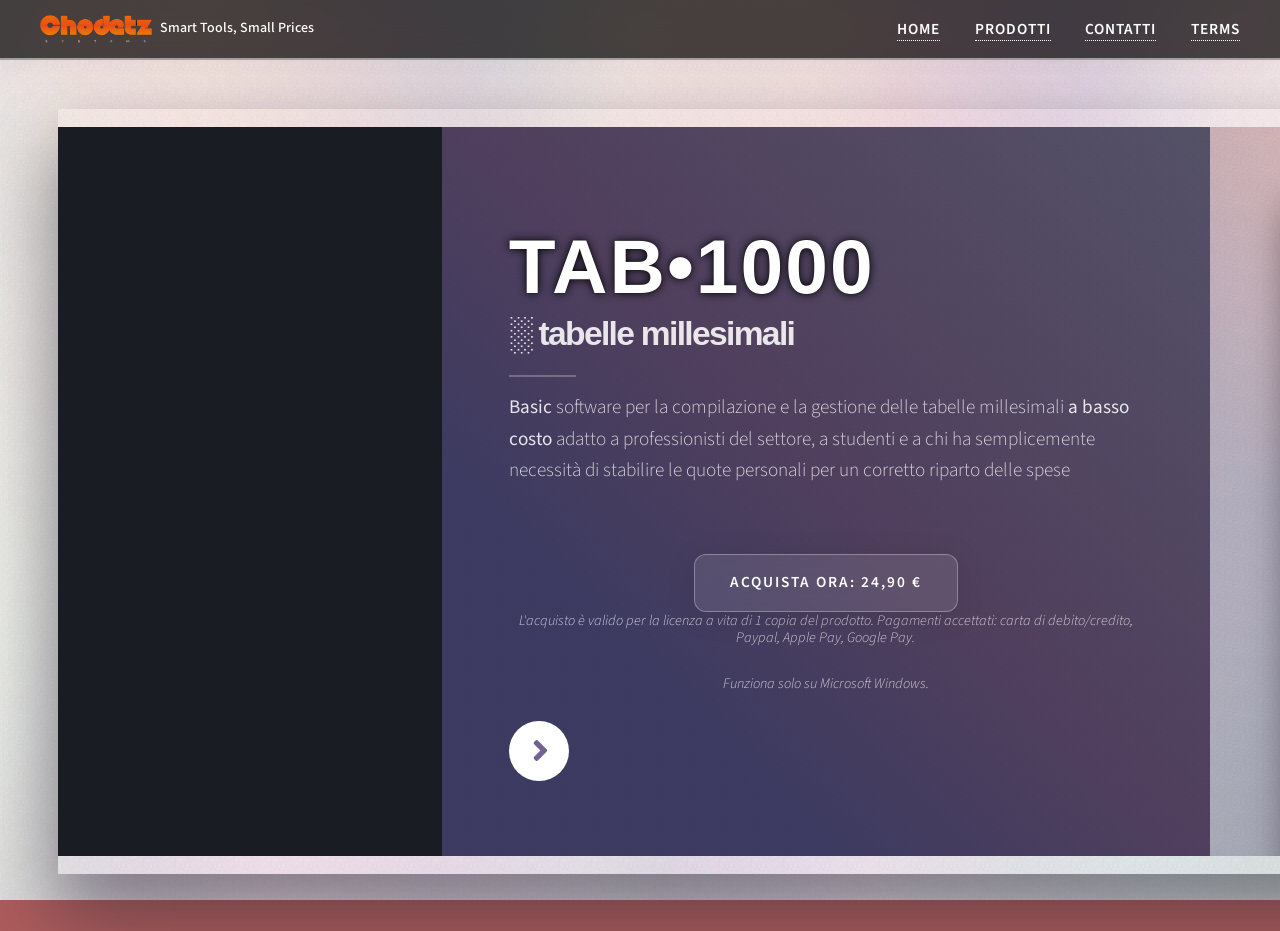
==== index.html @ bc07dd5d "Add logo.css stylesheet link to index.html Added a new stylesheet link for logo.css to enhance styli" ====
<!DOCTYPE HTML>
<!--
	Ethereal by HTML5 UP
	html5up.net | @ajlkn
	Free for personal and commercial use under the CCA 3.0 license (html5up.net/license)
-->
<html>
	<head>
		<script type="text/javascript" src="https://embeds.iubenda.com/widgets/1f53a8e7-b22d-48c0-8026-30c4274ab7ce.js"></script>
		<title>Chødetz Systems. Italy</title>
		<meta charset="utf-8" />
		<meta name="viewport" content="width=device-width, initial-scale=1, user-scalable=no" />
		<link rel="stylesheet" href="assets/css/main.css" />
		<link rel="stylesheet" href="assets/css/logo.css">
		<noscript><link rel="stylesheet" href="assets/css/noscript.css" /></noscript>
	</head>
	<body class="is-preload">

		<header id="header-fisso">
			<div class="brand">
  				<img src="chz26-logo.png" alt="Chødetz Logo" class="logo">
  				<span class="tagline">Smart Tools, Small Prices</span>
			</div>

				
			<nav class="menu-placeholder">
    			<ul>
        			<li><a href="pages/wwa.html" style="color: #ffffff !important;">HOME</a></li>
        
        			<li class="dropdown">
            			<a href="#" class="dropdown-toggle" style="color: #ffffff !important;">Prodotti</a>
            			<ul class="dropdown-menu">
                			<li><a href="#">TAB-1000</a></li>
                			<li><a href="https://www.chodetz.it/chz-1" target="_blank">CHZ-1</a></li>
            			</ul>
        			</li>
        
        			<li><a href="#contatti" style="color: #ffffff !important;">Contatti</a></li>
					<li><a href="terms.html" style="color: #ffffff !important;">Terms</a></li>
    			</ul>
			</nav>
		</header>

		<div id="page-wrapper">

				<!-- Wrapper -->
					<div id="wrapper">

						<!-- Panel (Banner) -->
							<section class="panel banner right">
								<div class="content color4-alt span-4">
									<h1 class="titolo-colore-glow">TAB•1000</h1>
									<h2 class="major">░ tabelle millesimali</h2>
									<p><strong>Basic</strong> software per la compilazione e la gestione delle tabelle millesimali <strong>a basso costo</strong> adatto a professionisti del settore, a studenti e a chi ha semplicemente necessità di stabilire le quote personali per un corretto riparto delle spese</p>
									<div class="container-bottone">
    										<a href="https://chodetz.lemonsqueezy.com/checkout/buy/0752b431-9ad6-41d4-b6d0-43c88e50f97e?embed=1" class="button-glass lemonsqueezy-button">ACQUISTA ORA: 24,90 €</a>
									</div>
									<p class="testo-micro" style="text-align: center !important;"><small><i>L'acquisto è valido per la licenza a vita di 1 copia del prodotto. Pagamenti accettati: carta di debito/credito, Paypal, Apple Pay, Google Pay.</i></small></p>
									<p class="testo-micro" style="text-align: center !important;"><small><i>Funziona solo su Microsoft Windows.</i></small></p>
									<ul class="actions">
										<li><a href="#first" class="button primary color1 circle icon solid fa-angle-right">Next</a></li>
									</ul>
								</div>
								<div class="slideshow-container span-2">
    								<img src="images/Carosello/Condo-1.jpg" alt="Condo 1" class="slide">
    								<img src="images/Carosello/Condo-2.jpg" alt="Condo 2" class="slide">
  									<img src="images/Carosello/Condo-3.jpg" alt="Condo 3" class="slide">
  									<img src="images/Carosello/Condo-4.jpg" alt="Condo 4" class="slide">
    								<img src="images/Carosello/Condo-5.jpg" alt="Condo 5" class="slide">
    								<img src="images/Carosello/Condo-6.jpg" alt="Condo 6" class="slide">

									<div class="slideshow-overlay"></div>
								</div>
							</section>

						<!-- Panel (Spotlight) -->
							<section class="panel spotlight medium right" id="first">
								<div class="content span-5">
									<h2 class="major"></h2>
									<p></p>
								</div>
								<div class="image filtered tinted" data-position="top left">
									<img src="images/relazione.png" alt="Relazione Tecnica Tabelle Millesimali" />
								</div>
							</section>

						<!-- Panel -->
							<section class="panel color1">
								<div class="intro joined">
									<h2 class="major">Facile, potente, economico</h2>
									<p>Con <strong>TAB•1000</strong> puoi realizzare tabelle millesimali e relazioni complete in maniera facile e coerente.</p>
									<p>L'interfaccia pulita e minimale è studiata per essere subito utilizzabile, le funzioni automatizzate sono essenziali ma ti permettono di eseguire il tuo compito senza errori.<sup>1</sup></p>
									<p>TAB•1000 è uno strumento funzionale ad un costo altamente competitivo.</p>
									<p class="testo-micro"><sup>1</sup>richiede tuttavia conoscenza della materia</p>
								</div>
								<div class="inner">
									<ul class="grid-icons three connected">
										<li><span class="icon fa-user"><span class="label">Lorem</span></span></li>
										<li><span class="icon solid fa-tags"><span class="label">Ipsum</span></span></li>
										<li><span class="icon solid fa-cog"><span class="label">Dolor</span></span></li>
										<li><span class="icon solid fa-building"><span class="label">Sit</span></span></li>
										<li><span class="icon solid fa-chart-bar"><span class="label">Amet</span></span></li>
										<li><span class="icon solid fa-file-pdf"><span class="label">Nullam</span></span></li>
									</ul>
								</div>
							</section>

						<!-- Panel (Spotlight) -->
							<section class="panel">
								<div class="intro color2" style="width: 30rem !important;">
									<h2 class="major">Flusso di lavoro semplificato</h2>
									<p><strong>TAB•1000</strong> è organizzato per farti svolgere il lavoro secondo una sequenza intuitiva e lineare.</p>
									<p>Il workflow è formato da <strong>TAB</strong> superiori, ognuno dei quali contiene le sezioni con i campi da compilare:</p>
									<p>• dati generali</p>
									<p>• anagrafica proprietari</p>
									<p>• strutturazione unità immobiliari</p>
									<p>• output tabelle (automatizzato)</p>
									<p>• stampe in pdf</p>
								</div>
								<div class="image-content span-3">
									<img src="images/Stampe.jpg" alt="Esempio Stampa Tabelle" />
								</div>
							</section>

						<!-- Panel -->
							<section class="panel">
								<div class="intro color0">
									<h2 style="text-align: center !important; width: 100% !important; margin-left: 0 !important; margin-right: 0 !important;">ACQUISTA</h2>
									<h1 style="text-align: center !important; width: 100% !important; margin-left: 0 !important; margin-right: 0 !important;">TAB•1000</h1>
									<p>L'applicativo <strong>Tab•1000</strong> è pensato apposta per la costituzione veloce e diretta di tabelle e relazioni, senza sovrastrutture non necessarie.</p>
									<p>Ti servono solo <strong>24,90 €</strong> per essere subito operativo*.</p>
									
									<div class="container-bottone">
    									<a href="https://chodetz.lemonsqueezy.com/checkout/buy/0752b431-9ad6-41d4-b6d0-43c88e50f97e?embed=1" class="button-glass lemonsqueezy-button">ACQUISTA ORA: 24,90 €</a>
									</div>
									<p class="testo-micro" style="text-align: center !important;"><small><i>L'acquisto è valido per la licenza a vita di 1 copia del prodotto.</i></small></p>
									<p class="testo-micro" style="text-align: center !important;"><small><i>*Funziona solo su Microsoft Windows.</i></small></p>
								</div>
								<div class="image-content span-3">
									<img src="images/Condo.jpg" alt="Condominio" />
								</div>
							</section>

						<!-- Panel (Contatti e Info) -->
							<section id="contatti" class="panel color4-alt">
								<div class="intro color4" style="width: 20rem !important;">
									<h2 class="major">Contattaci</h2>
									<p>Puoi contattarci per informazioni, suggerimenti, reclami o altro.</p>
									<p>Compila il form per la tua richiesta.</p>
									<p>Oppure scrivi a: info@chodetz.it</p>

								</div>
								<div class="inner columns divided">
									<div class="span-3-25">
										<h3 class="major">Form di contatto</h3>
<form action="https://formspree.io/f/mqejzgvp" method="POST">
    <div class="fields">
        <div class="field half">
            <label for="name">Il tuo nome</label>
            <input type="text" name="name" id="name" required />
        </div>
        <div class="field half">
            <label for="email">La tua Email</label>
            <input type="email" name="email" id="email" required />
        </div>
        <div class="field">
            <label for="message">Il tuo messaggio</label>
            <textarea name="message" id="message" rows="4" required></textarea>
        </div>
        
        <!-- NUOVA CHECKBOX PRIVACY OBBLIGATORIA -->
        <div class="field" style="margin-top: 15px;">
            <input type="checkbox" id="privacy-check" name="privacy-check" required style="-moz-appearance: checkbox; -webkit-appearance: checkbox; -ms-appearance: checkbox; appearance: checkbox; display: inline-block; marginRight: 10px; width: auto; height: auto;" />
            <label for="privacy-check" style="display: inline; font-size: 0.8rem; font-weight: normal;">
                Accetto il trattamento dei dati in conformità alla 
                <a href="https://www.iubenda.com/privacy-policy/98869105" target="_blank" rel="noopener noreferrer" style="text-decoration: underline;">
                    Privacy Policy
                </a>
            </label>
        </div>
    </div>
    <ul class="actions" style="margin-top: 20px;">
        <li><input type="submit" value="INVIA" class="button primary" /></li>
    </ul>
</form>
									</div>
									<div class="span-1-5">
										<img src="images/Square142x142Logo.png" alt="Esempio Stampa Tabelle" />
										<p>Legge 11 dicembre 2012, n. 220 - Modifiche alla disciplina del condominio negli edifici (G.U. n. 293 del 17 dicembre 2012)</p>
										<p>Requisiti di sistema: Microsoft Windows 10</p>
										<p>Non è possibile esportare in Word o in Excel. Per la modifica degli output in pdf è necessario un programma esterno.</p>
										<p style="font-size: 0.8rem;"><a href="terms.html">Visualizza le condizioni di vendita</a></p>
									</div>
								</div>
							</section>

						<!-- Copyright -->
<div class="copyright">
	<span>&copy; 2026 Chødetz Systems. Italy</span>
	<span style="margin-left: 20px;">
		<!-- Link ai Termini di Servizio -->
		<a href="terms.html" target="_blank" style="text-decoration: underline; margin-right: 15px;">Termini e Rimborso</a>
		
		<!-- Codice Iubenda embedded -->
		<a href="https://www.iubenda.com/privacy-policy/98869105" class="iubenda-white iubenda-noiframe iubenda-embed" title="Privacy Policy ">Privacy Policy</a>
		<script type="text/javascript">(function (w,d) {var loader = function () {var s = d.createElement("script"), tag = d.getElementsByTagName("script")[0]; s.src="https://cdn.iubenda.com/iubenda.js"; tag.parentNode.insertBefore(s,tag);}; if(w.addEventListener){w.addEventListener("load", loader, false);}else if(w.attachEvent){w.attachEvent("onload", loader);}else{w.onload = loader;}})(window, document);</script>
	</span>
</div>

					</div> <!-- Chiusura di #wrapper -->

			</div> <!-- Chiusura di #page-wrapper -->

		<!-- Scripts -->
			<script src="assets/js/jquery.min.js"></script>
			<script src="assets/js/browser.min.js"></script>
			<script src="assets/js/breakpoints.min.js"></script>
			<script src="assets/js/main.js"></script>
			<script src="https://assets.lemonsqueezy.com/lemon.js" defer></script>

	</body>
</html>
---- assets/css/main.css ----
@import url(fontawesome-all.min.css);
@import url("https://fonts.googleapis.com/css?family=Source+Sans+Pro:300,400,300i,400i");

/*
	Ethereal by HTML5 UP
	html5up.net | @ajlkn
	Free for personal and commercial use under the CCA 3.0 license (html5up.net/license)
*/

html, body, div, span, applet, object,
iframe, h1, h2, h3, h4, h5, h6, p, blockquote,
pre, a, abbr, acronym, address, big, cite,
code, del, dfn, em, img, ins, kbd, q, s, samp,
small, strike, strong, sub, sup, tt, var, b,
u, i, center, dl, dt, dd, ol, ul, li, fieldset,
form, label, legend, table, caption, tbody,
tfoot, thead, tr, th, td, article, aside,
canvas, details, embed, figure, figcaption,
footer, header, hgroup, menu, nav, output, ruby,
section, summary, time, mark, audio, video {
	margin: 0;
	padding: 0;
	border: 0;
	font-size: 100%;
	font: inherit;
	vertical-align: baseline;}

article, aside, details, figcaption, figure,
footer, header, hgroup, menu, nav, section {
	display: block;}

body {
	line-height: 1;
}

ol, ul {
	list-style: none;
}

blockquote, q {
	quotes: none;
}

	blockquote:before, blockquote:after, q:before, q:after {
		content: '';
		content: none;
	}

table {
	border-collapse: collapse;
	border-spacing: 0;
}

body {
	-webkit-text-size-adjust: none;
}

mark {
	background-color: transparent;
	color: inherit;
}

input::-moz-focus-inner {
	border: 0;
	padding: 0;
}

input, select, textarea {
	-moz-appearance: none;
	-webkit-appearance: none;
	-ms-appearance: none;
	appearance: none;
}

/* Page */

	@-moz-keyframes load-spinner {
		0% {
			-moz-transform: rotate(0deg);
			-webkit-transform: rotate(0deg);
			-ms-transform: rotate(0deg);
			transform: rotate(0deg);
		}

		100% {
			-moz-transform: rotate(360deg);
			-webkit-transform: rotate(360deg);
			-ms-transform: rotate(360deg);
			transform: rotate(360deg);
		}
	}

	@-webkit-keyframes load-spinner {
		0% {
			-moz-transform: rotate(0deg);
			-webkit-transform: rotate(0deg);
			-ms-transform: rotate(0deg);
			transform: rotate(0deg);
		}

		100% {
			-moz-transform: rotate(360deg);
			-webkit-transform: rotate(360deg);
			-ms-transform: rotate(360deg);
			transform: rotate(360deg);
		}
	}

	@-ms-keyframes load-spinner {
		0% {
			-moz-transform: rotate(0deg);
			-webkit-transform: rotate(0deg);
			-ms-transform: rotate(0deg);
			transform: rotate(0deg);
		}

		100% {
			-moz-transform: rotate(360deg);
			-webkit-transform: rotate(360deg);
			-ms-transform: rotate(360deg);
			transform: rotate(360deg);
		}
	}

	@keyframes load-spinner {
		0% {
			-moz-transform: rotate(0deg);
			-webkit-transform: rotate(0deg);
			-ms-transform: rotate(0deg);
			transform: rotate(0deg);
		}

		100% {
			-moz-transform: rotate(360deg);
			-webkit-transform: rotate(360deg);
			-ms-transform: rotate(360deg);
			transform: rotate(360deg);
		}
	}

	@-ms-viewport {
		width: device-width;
	}

	html {
		width: 100%;
		height: 100%;
	}

	html {
		box-sizing: border-box;
	}

	*, *:before, *:after {
		box-sizing: inherit;
	}

	body {
		display: -moz-flex;
		display: -webkit-flex;
		display: -ms-flex;
		display: flex;
		-moz-align-items: center;
		-webkit-align-items: center;
		-ms-align-items: center;
		align-items: center;
		-moz-justify-content: -moz-flex-start;
		-webkit-justify-content: -webkit-flex-start;
		-ms-justify-content: -ms-flex-start;
		justify-content: flex-start;
		-ms-overflow-style: scrollbar;
		width: 100%;
		height: 100%;
		min-height: 30rem;
		overflow: hidden;
	}

		body:before {
			-moz-animation: load-spinner 1s infinite linear;
			-webkit-animation: load-spinner 1s infinite linear;
			-ms-animation: load-spinner 1s infinite linear;
			animation: load-spinner 1s infinite linear;
			-moz-transition: opacity 0.25s ease;
			-webkit-transition: opacity 0.25s ease;
			-ms-transition: opacity 0.25s ease;
			transition: opacity 0.25s ease;
			-moz-transition-delay: 0s;
			-webkit-transition-delay: 0s;
			-ms-transition-delay: 0s;
			transition-delay: 0s;
			pointer-events: none;
			content: '';
			display: block;
			position: absolute;
			top: 50%;
			left: 50%;
			width: 4rem;
			height: 4rem;
			margin: -2rem 0 0 -2rem;
			background-image: url("data:image/svg+xml;charset=utf8,%3Csvg xmlns='http://www.w3.org/2000/svg' xmlns:xlink='http://www.w3.org/1999/xlink' width='96px' height='96px' viewBox='0 0 96 96' zoomAndPan='disable'%3E%3Cstyle%3Ecircle %7Bfill: transparent%3B stroke: %232e2b37%3B stroke-width: 1.5px%3B %7D%3C/style%3E%3Cdefs%3E%3CclipPath id='corner'%3E%3Cpolygon points='0,0 48,0 48,48 96,48 96,96 0,96' /%3E%3C/clipPath%3E%3C/defs%3E%3Cg clip-path='url(%23corner)'%3E%3Ccircle cx='48' cy='48' r='32'/%3E%3C/g%3E%3C/svg%3E");
			background-position: center;
			background-repeat: no-repeat;
			background-size: 4rem;
			opacity: 0;
		}

		body:after {
			pointer-events: none;
			content: '';
			display: block;
			position: fixed;
			top: 0;
			left: 0;
			width: 100%;
			height: 100%;
			z-index: -1;
			background-attachment: fixed;
			background-color: #e1e6e1;
			background-image: url("../../images/overlay.png"), url("../../images/bg.jpg");
			background-repeat: repeat, repeat-x;
			background-size: 128px 128px, cover;
		}

		body.is-preload *, body.is-preload *:before, body.is-preload *:after {
			-moz-animation: none !important;
			-webkit-animation: none !important;
			-ms-animation: none !important;
			animation: none !important;
			-moz-transition: none !important;
			-webkit-transition: none !important;
			-ms-transition: none !important;
			transition: none !important;
		}

		body.is-preload:before {
			-moz-transition: opacity 1s ease;
			-webkit-transition: opacity 1s ease;
			-ms-transition: opacity 1s ease;
			transition: opacity 1s ease;
			-moz-transition-delay: 0.75s;
			-webkit-transition-delay: 0.75s;
			-ms-transition-delay: 0.75s;
			transition-delay: 0.75s;
			opacity: 0.25;
		}

	@media screen and (max-width: 736px) {

		html {
			height: auto;
		}

		body {
			height: auto;
			overflow-x: hidden;
			overflow-y: auto;
		}

	}

	@media screen and (max-width: 480px) {

		html, body {
			min-width: 320px;
		}

	}

/* Typography */

	html {
		font-size: 18pt;
		font-size: 1vmax;
	}

		@media screen and (max-width: 1680px) {

			html {
				font-size: 12pt;
				font-size: 1.1vmax;
			}

		}

		@media screen and (max-width: 1280px) {

			html {
				font-size: 11pt;
				font-size: 1.5vmax;
			}

		}

	body, input, select, textarea {
		color: rgba(255, 255, 255, 0.75);
		font-family: "Source Sans Pro", Helvetica, sans-serif;
		font-size: 1rem;
		font-weight: 300;
		line-height: 1.65;
	}

	a {
		-moz-transition: color 0.2s ease-in-out, border-bottom-color 0.2s ease-in-out;
		-webkit-transition: color 0.2s ease-in-out, border-bottom-color 0.2s ease-in-out;
		-ms-transition: color 0.2s ease-in-out, border-bottom-color 0.2s ease-in-out;
		transition: color 0.2s ease-in-out, border-bottom-color 0.2s ease-in-out;
		color: inherit;
		border-bottom: dotted 1px;
		text-decoration: none;
	}

		a:hover {
			border-bottom-color: transparent;
			color: #ffe4b4;
		}

	strong, b {
		color: rgba(255, 255, 255, 0.875);
		font-weight: 400;
	}

	em, i {
		font-style: italic;
	}

	p {
		margin: 0 0 1.5rem 0;
	}

		body.is-ie p {
			width: 100%;
		}

	h1, h2, h3, h4, h5, h6 {
		color: rgba(255, 255, 255, 0.875);
		font-family: Arial, Helvetica, sans-serif;
		font-weight: 700;
		line-height: 1.3;
		margin: 0 0 0.75rem 0;
		letter-spacing: -0.05em;
	}

		h1 a, h2 a, h3 a, h4 a, h5 a, h6 a {
			color: inherit;
			text-decoration: none;
		}

	h1.major, h2.major, h3.major {
		position: relative;
	}

		h1.major:after, h2.major:after, h3.major:after {
			content: '';
			position: absolute;
			left: 0;
			width: 3.5rem;
			height: 0.1rem;
			background-color: rgba(255, 255, 255, 0.25);
		}

	h1 {
		font-size: 3rem;
		line-height: 1.2;
	}

		h1.major {
			margin: 0 0 2.625rem 0;
		}

			h1.major:after {
				bottom: -1.325rem;
			}

	h2 {
		font-size: 1.75rem;
		line-height: 1.2;
	}

		h2.major {
			margin: 0 0 1.9875rem 0;
		}

			h2.major:after {
				bottom: -1.2rem;
			}

	h3 {
		font-size: 1.325rem;
	}

		h3.major {
			margin: 0 0 1.875rem 0;
		}

			h3.major:after {
				bottom: -0.75rem;
			}

	h4 {
		font-size: 1rem;
	}

	h5 {
		font-size: 0.9rem;
	}

	h6 {
		font-size: 0.7rem;
	}

	sub {
		font-size: 0.8rem;
		position: relative;
		top: 0.5rem;
	}

	sup {
		font-size: 0.8rem;
		position: relative;
		top: -0.5rem;
	}

	blockquote {
		border-left: solid 0.25rem rgba(255, 255, 255, 0.25);
		font-style: italic;
		margin: 0 0 1.5rem 0;
		padding: 0.375rem 0 0.375rem 1.5rem;
	}

	code {
		background: rgba(255, 255, 255, 0.075);
		border-radius: 0.25rem;
		font-family: "Courier New", monospace;
		font-size: 0.8rem;
		margin: 0 0.25rem;
		padding: 0.25rem 0.65rem;
	}

	pre {
		-webkit-overflow-scrolling: touch;
		font-family: "Courier New", monospace;
		font-size: 0.8rem;
		margin: 0 0 1.5rem 0;
		white-space: pre-wrap;
	}

		pre code {
			display: block;
			line-height: 1.625;
			padding: 1rem 1.5rem;
			overflow-x: auto;
			margin: 0;
		}

	hr {
		border: 0;
		border-bottom: solid 2px rgba(255, 255, 255, 0.25);
		margin: 1.875rem 0;
	}

	.align-left {
		text-align: left;
	}

	.align-center {
		text-align: center;
	}

	.align-right {
		text-align: right;
	}

	@media screen and (max-width: 736px) {

		html {
			font-size: 12pt;
		}

		h1 {
			font-size: 2.25rem;
			line-height: 1.2;
		}

			h1.major {
				margin: 0 0 2.625rem 0;
			}

				h1.major:after {
					bottom: -1.325rem;
				}

		h2 {
			font-size: 1.5rem;
			line-height: 1.2;
		}

			h2.major {
				margin: 0 0 1.9875rem 0;
			}

				h2.major:after {
					bottom: -1.2rem;
				}

		h3 {
			font-size: 1rem;
		}

			h3.major {
				margin: 0 0 1.875rem 0;
			}

				h3.major:after {
					bottom: -0.75rem;
				}

		h4 {
			font-size: 1rem;
		}

		h5 {
			font-size: 0.9rem;
		}

		h6 {
			font-size: 0.7rem;
		}

		h1 br, h2 br, h3 br, h4 br, h5 br, h6 br {
			display: none;
		}

	}

	@media screen and (max-width: 360px) {

		html {
			font-size: 11pt;
		}

	}

/* Form */

	form {
		margin: 0 0 1.5rem 0;
	}

		form > :last-child {
			margin-bottom: 0;
		}

		form > .fields {
			display: -moz-flex;
			display: -webkit-flex;
			display: -ms-flex;
			display: flex;
			-moz-flex-wrap: wrap;
			-webkit-flex-wrap: wrap;
			-ms-flex-wrap: wrap;
			flex-wrap: wrap;
			width: calc(100% + 3rem);
			margin: -1.5rem 0 1.5rem -1.5rem;
		}

			form > .fields > .field {
				-moz-flex-grow: 0;
				-webkit-flex-grow: 0;
				-ms-flex-grow: 0;
				flex-grow: 0;
				-moz-flex-shrink: 0;
				-webkit-flex-shrink: 0;
				-ms-flex-shrink: 0;
				flex-shrink: 0;
				padding: 1.5rem 0 0 1.5rem;
				width: calc(100% - 1.5rem);
			}

				form > .fields > .field.half {
					width: calc(50% - 0.75rem);
				}

				form > .fields > .field.third {
					width: calc(100%/3 - 0.5rem);
				}

				form > .fields > .field.quarter {
					width: calc(25% - 0.375rem);
				}

		@media screen and (max-width: 736px) {

			form > .fields {
				width: calc(100% + 2.25rem);
				margin: -1.125rem 0 1.5rem -1.125rem;
			}

				form > .fields > .field {
					padding: 1.125rem 0 0 1.125rem;
					width: calc(100% - 1.125rem);
				}

					form > .fields > .field.half {
						width: calc(100% - 1.125rem);
					}

					form > .fields > .field.third {
						width: calc(100% - 1.125rem);
					}

					form > .fields > .field.quarter {
						width: calc(100% - 1.125rem);
					}

		}

	label {
		color: rgba(255, 255, 255, 0.875);
		display: block;
		font-family: Arial, Helvetica, sans-serif;
		font-size: 0.8rem;
		font-weight: 700;
		margin: 0 0 0.4875rem 0;
	}

	input[type="text"],
	input[type="password"],
	input[type="email"],
	input[type="tel"],
	select,
	textarea {
		-moz-appearance: none;
		-webkit-appearance: none;
		-ms-appearance: none;
		appearance: none;
		background: transparent;
		border: solid 2px rgba(255, 255, 255, 0.25);
		border-radius: 0.25rem;
		color: inherit;
		display: block;
		outline: 0;
		padding: 0 0.75rem;
		text-decoration: none;
		width: 100%;
	}

		input[type="text"]:invalid,
		input[type="password"]:invalid,
		input[type="email"]:invalid,
		input[type="tel"]:invalid,
		select:invalid,
		textarea:invalid {
			box-shadow: none;
		}

		input[type="text"]:focus,
		input[type="password"]:focus,
		input[type="email"]:focus,
		input[type="tel"]:focus,
		select:focus,
		textarea:focus {
			border-color: #ffe4b4;
		}

	option {
		background-color: rgba(255, 255, 255, 0.875);
		color: #2e2b37;
	}

	select {
		background-image: url("data:image/svg+xml;charset=utf8,%3Csvg xmlns='http://www.w3.org/2000/svg' width='40' height='40' preserveAspectRatio='none' viewBox='0 0 40 40'%3E%3Cpath d='M9.4,12.3l10.4,10.4l10.4-10.4c0.2-0.2,0.5-0.4,0.9-0.4c0.3,0,0.6,0.1,0.9,0.4l3.3,3.3c0.2,0.2,0.4,0.5,0.4,0.9 c0,0.4-0.1,0.6-0.4,0.9L20.7,31.9c-0.2,0.2-0.5,0.4-0.9,0.4c-0.3,0-0.6-0.1-0.9-0.4L4.3,17.3c-0.2-0.2-0.4-0.5-0.4-0.9 c0-0.4,0.1-0.6,0.4-0.9l3.3-3.3c0.2-0.2,0.5-0.4,0.9-0.4S9.1,12.1,9.4,12.3z' fill='rgba(255, 255, 255, 0.25)' /%3E%3C/svg%3E");
		background-size: 1.25rem;
		background-repeat: no-repeat;
		background-position: calc(100% - 1rem) center;
		height: 2.5rem;
		padding-right: 2.5rem;
		text-overflow: ellipsis;
	}

		select option {
			color: rgba(255, 255, 255, 0.875);
			background: #2e2b37;
		}

		select:focus::-ms-value {
			background-color: transparent;
		}

		select::-ms-expand {
			display: none;
		}

	input[type="text"],
	input[type="password"],
	input[type="email"],
	select {
		height: 2.5rem;
	}

	textarea {
		padding: 0.75rem 1rem;
	}

	input[type="checkbox"],
	input[type="radio"] {
		-moz-appearance: none;
		-webkit-appearance: none;
		-ms-appearance: none;
		appearance: none;
		display: block;
		float: left;
		margin-right: -2rem;
		opacity: 0;
		width: 1rem;
		z-index: -1;
	}

		input[type="checkbox"] + label,
		input[type="radio"] + label {
			text-decoration: none;
			position: relative;
			color: rgba(255, 255, 255, 0.75);
			cursor: pointer;
			display: inline-block;
			font-size: 1rem;
			font-weight: 300;
			margin-bottom: 0;
			padding-left: 2.5rem;
			padding-right: 1rem;
		}

			input[type="checkbox"] + label:before,
			input[type="radio"] + label:before {
				-moz-osx-font-smoothing: grayscale;
				-webkit-font-smoothing: antialiased;
				display: inline-block;
				font-style: normal;
				font-variant: normal;
				text-rendering: auto;
				line-height: 1;
				text-transform: none !important;
				font-family: 'Font Awesome 5 Free';
				font-weight: 900;
			}

			input[type="checkbox"] + label:before,
			input[type="radio"] + label:before {
				content: '';
				display: inline-block;
				font-size: 0.8rem;
				position: absolute;
				top: 0;
				left: 0;
				width: 1.6875rem;
				height: 1.6875rem;
				line-height: 1.6875rem;
				background: rgba(255, 255, 255, 0.075);
				border: solid 1px rgba(255, 255, 255, 0.25);
				border-radius: 0.25rem;
				color: #2e2b37;
				text-align: center;
			}

				body.is-ie input[type="checkbox"] + label:before, body.is-ie
				input[type="radio"] + label:before {
					line-height: 1.5;
				}

		input[type="checkbox"]:checked + label:before,
		input[type="radio"]:checked + label:before {
			content: '\f00c';
			background: rgba(255, 255, 255, 0.875);
			border-color: rgba(255, 255, 255, 0.875);
		}

		input[type="checkbox"]:focus + label:before,
		input[type="radio"]:focus + label:before {
			border-color: #ffe4b4;
			box-shadow: 0 0 0 1px #ffe4b4;
		}

		input[type="checkbox"]:focus:checked + label:before,
		input[type="radio"]:focus:checked + label:before {
			background: #ffe4b4;
		}

		input[type="checkbox"].color1 + label:before,
		input[type="radio"].color1 + label:before {
			color: #726193;
		}

		input[type="checkbox"].color2 + label:before,
		input[type="radio"].color2 + label:before {
			color: #e37b7c;
		}

		input[type="checkbox"].color3 + label:before,
		input[type="radio"].color3 + label:before {
			color: #ffe4b4;
		}

		input[type="checkbox"].color4 + label:before,
		input[type="radio"].color4 + label:before {
			color: #353865;
		}

	input[type="checkbox"] + label:before {
		border-radius: 0.25rem;
	}

	input[type="radio"] + label:before {
		border-radius: 100%;
	}

	::-webkit-input-placeholder {
		color: rgba(255, 255, 255, 0.5) !important;
		opacity: 1.0;
	}

	:-moz-placeholder {
		color: rgba(255, 255, 255, 0.5) !important;
		opacity: 1.0;
	}

	::-moz-placeholder {
		color: rgba(255, 255, 255, 0.5) !important;
		opacity: 1.0;
	}

	:-ms-input-placeholder {
		color: rgba(255, 255, 255, 0.5) !important;
		opacity: 1.0;
	}

/* Icon */

	.icon {
		text-decoration: none;
		position: relative;
		border-bottom: none;
	}

		.icon:before {
			-moz-osx-font-smoothing: grayscale;
			-webkit-font-smoothing: antialiased;
			display: inline-block;
			font-style: normal;
			font-variant: normal;
			text-rendering: auto;
			line-height: 1;
			text-transform: none !important;
			font-family: 'Font Awesome 5 Free';
			font-weight: 400;
		}

		.icon > .label {
			display: none;
		}

		.icon:before {
			line-height: inherit;
		}

		.icon.solid:before {
			font-weight: 900;
		}

		.icon.brands:before {
			font-family: 'Font Awesome 5 Brands';
		}

/* Image */

	.image {
		display: inline-block;
		position: relative;
		border: 0;
	}

		.image.filtered:after {
			background-image: url("../../images/overlay.png"), linear-gradient(45deg, rgba(114, 97, 147, 0.25) 25%, rgba(227, 123, 124, 0.25) 50%, rgba(255, 228, 180, 0.25));
			background-size: 128px 128px, auto;
			pointer-events: none;
			content: '';
			position: absolute;
			top: 0;
			left: 0;
			width: 100%;
			height: 100%;
			opacity: 1;
			z-index: 1;
		}

		.image.filtered.tinted:after {
			background-image: url("../../images/overlay.png"), linear-gradient(45deg, rgba(114, 97, 147, 0.25) 25%, rgba(227, 123, 124, 0.25) 50%, rgba(255, 228, 180, 0.25)), linear-gradient(0deg, rgba(0, 0, 0, 0.125), rgba(0, 0, 0, 0.125));
			background-size: 128px 128px, auto, auto;
		}

		.image[data-position] img {
			-moz-object-fit: cover;
			-webkit-object-fit: cover;
			-ms-object-fit: cover;
			object-fit: cover;
			display: block;
			position: absolute;
			top: 0;
			left: 0;
			width: 100%;
			height: 100%;
		}

		.image[data-position="top left"] img {
			-moz-object-position: top left;
			-webkit-object-position: top left;
			-ms-object-position: top left;
			object-position: top left;
		}

		.image[data-position="top"] img {
			-moz-object-position: top;
			-webkit-object-position: top;
			-ms-object-position: top;
			object-position: top;
		}

		.image[data-position="top right"] img {
			-moz-object-position: top right;
			-webkit-object-position: top right;
			-ms-object-position: top right;
			object-position: top right;
		}

		.image[data-position="right"] img {
			-moz-object-position: right;
			-webkit-object-position: right;
			-ms-object-position: right;
			object-position: right;
		}

		.image[data-position="bottom right"] img {
			-moz-object-position: bottom right;
			-webkit-object-position: bottom right;
			-ms-object-position: bottom right;
			object-position: bottom right;
		}

		.image[data-position="bottom"] img {
			-moz-object-position: bottom;
			-webkit-object-position: bottom;
			-ms-object-position: bottom;
			object-position: bottom;
		}

		.image[data-position="bottom left"] img {
			-moz-object-position: bottom left;
			-webkit-object-position: bottom left;
			-ms-object-position: bottom left;
			object-position: bottom left;
		}

		.image[data-position="left"] img {
			-moz-object-position: left;
			-webkit-object-position: left;
			-ms-object-position: left;
			object-position: left;
		}

		.image[data-position="center"] img {
			-moz-object-position: center;
			-webkit-object-position: center;
			-ms-object-position: center;
			object-position: center;
		}

		.image[data-position="25% 25%"] img {
			-moz-object-position: 25% 25%;
			-webkit-object-position: 25% 25%;
			-ms-object-position: 25% 25%;
			object-position: 25% 25%;
		}

		.image[data-position="75% 25%"] img {
			-moz-object-position: 75% 25%;
			-webkit-object-position: 75% 25%;
			-ms-object-position: 75% 25%;
			object-position: 75% 25%;
		}

		.image[data-position="75% 75%"] img {
			-moz-object-position: 75% 75%;
			-webkit-object-position: 75% 75%;
			-ms-object-position: 75% 75%;
			object-position: 75% 75%;
		}

		.image[data-position="25% 75%"] img {
			-moz-object-position: 25% 75%;
			-webkit-object-position: 25% 75%;
			-ms-object-position: 25% 75%;
			object-position: 25% 75%;
		}

		.image img {
			display: block;
		}

		.image.left, .image.right {
			max-width: 40%;
		}

			.image.left img, .image.right img {
				width: 100%;
			}

		.image.left {
			float: left;
			padding: 0 1.5rem 1rem 0;
			top: 0.25rem;
		}

		.image.right {
			float: right;
			padding: 0 0 1rem 1.5rem;
			top: 0.25rem;
		}

		.image.fit {
			display: block;
			margin: 0 0 1.5rem 0;
			width: 100%;
		}

			.image.fit img {
				width: 100%;
			}

		.image.main {
			display: block;
			margin: 0 0 2.25rem 0;
			width: 100%;
		}

			.image.main img {
				width: 100%;
			}

/* List */

	ol {
		list-style: decimal;
		margin: 0 0 1.5rem 0;
		padding-left: 1.25rem;
	}

		ol li {
			padding-left: 0.25rem;
		}

	ul {
		list-style: disc;
		margin: 0 0 1.5rem 0;
		padding-left: 1rem;
	}

		ul li {
			padding-left: 0.5rem;
		}

		ul.alt {
			list-style: none;
			padding-left: 0;
		}

			ul.alt li {
				border-top: solid 1px rgba(255, 255, 255, 0.25);
				padding: 0.5rem 0;
			}

				ul.alt li:first-child {
					border-top: 0;
					padding-top: 0;
				}

	dl {
		margin: 0 0 1.5rem 0;
	}

		dl dt {
			display: block;
			font-weight: 400;
			margin: 0 0 0.75rem 0;
		}

		dl dd {
			margin-left: 1.5rem;
		}

/* Actions */

	ul.actions {
		display: -moz-flex;
		display: -webkit-flex;
		display: -ms-flex;
		display: flex;
		cursor: default;
		list-style: none;
		margin-left: -0.75rem;
		padding-left: 0;
	}

		ul.actions li {
			padding: 0 0 0 0.75rem;
			vertical-align: middle;
		}

		ul.actions.special {
			-moz-justify-content: center;
			-webkit-justify-content: center;
			-ms-justify-content: center;
			justify-content: center;
			width: 100%;
			margin-left: 0;
		}

			ul.actions.special li:first-child {
				padding-left: 0;
			}

		ul.actions.stacked {
			-moz-flex-direction: column;
			-webkit-flex-direction: column;
			-ms-flex-direction: column;
			flex-direction: column;
			margin-left: 0;
		}

			ul.actions.stacked li {
				padding: 0.975rem 0 0 0;
			}

				ul.actions.stacked li:first-child {
					padding-top: 0;
				}

		ul.actions.fit {
			width: calc(100% + 0.75rem);
		}

			ul.actions.fit li {
				-moz-flex-grow: 1;
				-webkit-flex-grow: 1;
				-ms-flex-grow: 1;
				flex-grow: 1;
				-moz-flex-shrink: 1;
				-webkit-flex-shrink: 1;
				-ms-flex-shrink: 1;
				flex-shrink: 1;
				width: 100%;
			}

				ul.actions.fit li > * {
					width: 100%;
				}

			ul.actions.fit.stacked {
				width: 100%;
			}

/* Icons */

	ul.icons {
		cursor: default;
		list-style: none;
		padding-left: 0;
	}

		ul.icons li {
			display: inline-block;
			padding: 0 1rem 0 0;
		}

			ul.icons li:last-child {
				padding-right: 0;
			}

			ul.icons li .icon:before {
				font-size: 1.25em;
			}

/* Grid Icons */

	ul.grid-icons {
		display: -moz-flex;
		display: -webkit-flex;
		display: -ms-flex;
		display: flex;
		-moz-flex-wrap: wrap;
		-webkit-flex-wrap: wrap;
		-ms-flex-wrap: wrap;
		flex-wrap: wrap;
		-moz-justify-content: center;
		-webkit-justify-content: center;
		-ms-justify-content: center;
		justify-content: center;
		list-style: none;
		margin: 0 0 1.5rem 0;
		padding-left: 0;
	}

		ul.grid-icons .icon {
			display: block;
			position: relative;
			width: 100%;
			text-align: center;
		}

			ul.grid-icons .icon:before {
				display: block;
				width: 6rem;
				height: 6rem;
				line-height: 6rem;
				border-radius: 6rem;
				box-shadow: inset 0 0 0 2px rgba(255, 255, 255, 0.25);
				font-size: 2.5rem;
				margin: 0 auto;
				text-align: center;
			}

				body.is-ie ul.grid-icons .icon:before {
					line-height: 2.375;
				}

		ul.grid-icons > li {
			-moz-flex-grow: 0;
			-webkit-flex-grow: 0;
			-ms-flex-grow: 0;
			flex-grow: 0;
			-moz-flex-shrink: 0;
			-webkit-flex-shrink: 0;
			-ms-flex-shrink: 0;
			flex-shrink: 0;
			position: relative;
			margin: 1.5rem 0 0 1.5rem;
			padding-left: 0;
		}

		ul.grid-icons.connected > li:before {
			content: '';
			display: block;
			position: absolute;
			width: 1.5rem;
			height: 2px;
			top: 50%;
			left: -1.5rem;
			background-color: rgba(255, 255, 255, 0.25);
		}

		ul.grid-icons.connected > li:after {
			content: '';
			display: block;
			position: absolute;
			width: 2px;
			height: 1.5rem;
			top: -1.5rem;
			left: 50%;
			background-color: rgba(255, 255, 255, 0.25);
		}

		ul.grid-icons.two {
			width: 14rem;
		}

			ul.grid-icons.two > li:nth-child(-n + 2) {
				margin-top: 0;
			}

				ul.grid-icons.two > li:nth-child(-n + 2):after {
					display: none;
				}

			ul.grid-icons.two > li:nth-child(2n - 1) {
				margin-left: 0;
			}

				ul.grid-icons.two > li:nth-child(2n - 1):before {
					display: none;
				}

		ul.grid-icons.three {
			width: 21.5rem;
		}

			ul.grid-icons.three > li:nth-child(-n + 3) {
				margin-top: 0;
			}

				ul.grid-icons.three > li:nth-child(-n + 3):after {
					display: none;
				}

			ul.grid-icons.three > li:nth-child(3n - 2) {
				margin-left: 0;
			}

				ul.grid-icons.three > li:nth-child(3n - 2):before {
					display: none;
				}

		ul.grid-icons.four {
			width: 29rem;
		}

			ul.grid-icons.four > li:nth-child(-n + 4) {
				margin-top: 0;
			}

				ul.grid-icons.four > li:nth-child(-n + 4):after {
					display: none;
				}

			ul.grid-icons.four > li:nth-child(4n - 3) {
				margin-left: 0;
			}

				ul.grid-icons.four > li:nth-child(4n - 3):before {
					display: none;
				}

		@media screen and (max-width: 736px) {

			ul.grid-icons {
				-moz-justify-content: -moz-flex-start;
				-webkit-justify-content: -webkit-flex-start;
				-ms-justify-content: -ms-flex-start;
				justify-content: flex-start;
				width: 100% !important;
				margin: -1rem 0 1.5rem -1rem;
			}

				ul.grid-icons .icon:before {
					width: 4.5rem;
					height: 4.5rem;
					line-height: 4.5rem;
					font-size: 1.75rem;
				}

				ul.grid-icons > li {
					margin: 1rem 0 0 1rem !important;
				}

					ul.grid-icons > li:before {
						display: none !important;
					}

					ul.grid-icons > li:after {
						display: none !important;
					}

		}

/* Contact Icons */

	ul.contact-icons {
		list-style: none;
		padding-left: 0;
	}

		ul.contact-icons > li {
			margin: 1.25rem 0 0 0;
			padding-left: 0;
		}

			ul.contact-icons > li:before {
				display: inline-block;
				width: 2.25rem;
				height: 2.25rem;
				line-height: 2.25rem;
				border-radius: 2.25rem;
				background-color: white;
				color: #2e2b37;
				cursor: default;
				font-size: 1.125rem;
				margin-right: 1rem;
				text-align: center;
				vertical-align: middle;
			}

				body.is-ie ul.contact-icons > li:before {
					line-height: 2.125;
				}

			ul.contact-icons > li a {
				border-bottom: 0;
			}

		ul.contact-icons.color1 > li:before {
			color: #726193;
		}

		ul.contact-icons.color2 > li:before {
			color: #e37b7c;
		}

		ul.contact-icons.color3 > li:before {
			color: #ffe4b4;
		}

		ul.contact-icons.color4 > li:before {
			color: #353865;
		}

/* Table */

	.table-wrapper {
		-webkit-overflow-scrolling: touch;
		overflow-x: auto;
	}

	table {
		margin: 0 0 1.5rem 0;
		width: 100%;
	}

		table tbody tr {
			border: solid 1px rgba(255, 255, 255, 0.25);
			border-left: 0;
			border-right: 0;
		}

			table tbody tr:nth-child(2n + 1) {
				background-color: rgba(255, 255, 255, 0.075);
			}

		table td {
			padding: 0.75rem 0.75rem;
		}

		table th {
			color: rgba(255, 255, 255, 0.875);
			font-size: 0.9rem;
			font-weight: 400;
			padding: 0 0.75rem 0.75rem 0.75rem;
			text-align: left;
		}

		table thead {
			border-bottom: solid 2px rgba(255, 255, 255, 0.25);
		}

		table tfoot {
			border-top: solid 2px rgba(255, 255, 255, 0.25);
		}

		table.alt {
			border-collapse: separate;
		}

			table.alt tbody tr td {
				border: solid 1px rgba(255, 255, 255, 0.25);
				border-left-width: 0;
				border-top-width: 0;
			}

				table.alt tbody tr td:first-child {
					border-left-width: 1px;
				}

			table.alt tbody tr:first-child td {
				border-top-width: 1px;
			}

			table.alt thead {
				border-bottom: 0;
			}

			table.alt tfoot {
				border-top: 0;
			}

/* Button */

	input[type="submit"],
	input[type="reset"],
	input[type="button"],
	button,
	.button {
		-moz-appearance: none;
		-webkit-appearance: none;
		-ms-appearance: none;
		appearance: none;
		-moz-transition: background-color 0.2s ease-in-out, box-shadow 0.2s ease-in-out, color 0.2s ease-in-out;
		-webkit-transition: background-color 0.2s ease-in-out, box-shadow 0.2s ease-in-out, color 0.2s ease-in-out;
		-ms-transition: background-color 0.2s ease-in-out, box-shadow 0.2s ease-in-out, color 0.2s ease-in-out;
		transition: background-color 0.2s ease-in-out, box-shadow 0.2s ease-in-out, color 0.2s ease-in-out;
		background-color: transparent;
		border: 0;
		border-radius: 0.25rem;
		box-shadow: inset 0 0 0 2px rgba(255, 255, 255, 0.25);
		color: rgba(255, 255, 255, 0.875) !important;
		cursor: pointer;
		display: inline-block;
		font-family: Arial, Helvetica, sans-serif;
		font-size: 0.6rem;
		font-weight: 700;
		height: 2.75rem;
		letter-spacing: 0.15rem;
		line-height: 2.75rem;
		padding: 0 1.5rem 0 1.65rem;
		text-align: center;
		text-decoration: none;
		text-transform: uppercase;
		white-space: nowrap;
	}

		input[type="submit"]:hover,
		input[type="reset"]:hover,
		input[type="button"]:hover,
		button:hover,
		.button:hover {
			box-shadow: inset 0 0 0 2px #ffe4b4;
			color: #ffe4b4 !important;
		}

		input[type="submit"]:active,
		input[type="reset"]:active,
		input[type="button"]:active,
		button:active,
		.button:active {
			background-color: rgba(255, 228, 180, 0.125);
		}

		input[type="submit"].icon:before,
		input[type="reset"].icon:before,
		input[type="button"].icon:before,
		button.icon:before,
		.button.icon:before {
			display: inline-block;
			position: relative;
			top: -0.075rem;
			vertical-align: middle;
			font-size: 0.8rem;
			margin: 0 0.375rem 0 -0.325rem;
		}

		input[type="submit"].icon.circle,
		input[type="reset"].icon.circle,
		input[type="button"].icon.circle,
		button.icon.circle,
		.button.icon.circle {
			position: relative;
			width: 3.125rem;
			height: 3.125rem;
			line-height: 3.125rem;
			text-indent: 3.125rem;
			border-radius: 100%;
			overflow: hidden;
			padding: 0;
			letter-spacing: 0;
		}

			input[type="submit"].icon.circle:before,
			input[type="reset"].icon.circle:before,
			input[type="button"].icon.circle:before,
			button.icon.circle:before,
			.button.icon.circle:before {
				display: block;
				position: absolute;
				top: 0;
				left: 0;
				width: inherit;
				height: inherit;
				font-size: 1.25rem;
				line-height: inherit;
				margin: 0;
				text-indent: 0;
			}

			input[type="submit"].icon.circle.fa-angle-left:before,
			input[type="reset"].icon.circle.fa-angle-left:before,
			input[type="button"].icon.circle.fa-angle-left:before,
			button.icon.circle.fa-angle-left:before,
			.button.icon.circle.fa-angle-left:before {
				position: relative;
				left: -0.1rem;
				font-size: 1.75rem;
			}

			input[type="submit"].icon.circle.fa-angle-right:before,
			input[type="reset"].icon.circle.fa-angle-right:before,
			input[type="button"].icon.circle.fa-angle-right:before,
			button.icon.circle.fa-angle-right:before,
			.button.icon.circle.fa-angle-right:before {
				position: relative;
				left: 0.1rem;
				font-size: 1.75rem;
			}

		input[type="submit"].fit,
		input[type="reset"].fit,
		input[type="button"].fit,
		button.fit,
		.button.fit {
			width: 100%;
		}

		input[type="submit"].small,
		input[type="reset"].small,
		input[type="button"].small,
		button.small,
		.button.small {
			font-size: 0.4rem;
			height: 1.875rem;
			line-height: 1.875rem;
			padding: 0 1.25rem 0 1.4rem;
		}

		input[type="submit"].large,
		input[type="reset"].large,
		input[type="button"].large,
		button.large,
		.button.large {
			font-size: 0.8rem;
			height: 3.3125rem;
			line-height: 3.3125rem;
			padding: 0 2rem 0 2.15rem;
		}

		input[type="submit"].primary,
		input[type="reset"].primary,
		input[type="button"].primary,
		button.primary,
		.button.primary {
			background-color: white;
			box-shadow: none;
			color: #2e2b37 !important;
		}

			input[type="submit"].primary.color1,
			input[type="reset"].primary.color1,
			input[type="button"].primary.color1,
			button.primary.color1,
			.button.primary.color1 {
				color: #726193 !important;
			}

			input[type="submit"].primary.color2,
			input[type="reset"].primary.color2,
			input[type="button"].primary.color2,
			button.primary.color2,
			.button.primary.color2 {
				color: #e37b7c !important;
			}

			input[type="submit"].primary.color3,
			input[type="reset"].primary.color3,
			input[type="button"].primary.color3,
			button.primary.color3,
			.button.primary.color3 {
				color: #ffe4b4 !important;
			}

			input[type="submit"].primary.color4,
			input[type="reset"].primary.color4,
			input[type="button"].primary.color4,
			button.primary.color4,
			.button.primary.color4 {
				color: #353865 !important;
			}

			input[type="submit"].primary:hover,
			input[type="reset"].primary:hover,
			input[type="button"].primary:hover,
			button.primary:hover,
			.button.primary:hover {
				background-color: #ffe4b4;
			}

			input[type="submit"].primary:active,
			input[type="reset"].primary:active,
			input[type="button"].primary:active,
			button.primary:active,
			.button.primary:active {
				background-color: #fdd997;
			}

		input[type="submit"].disabled, input[type="submit"]:disabled,
		input[type="reset"].disabled,
		input[type="reset"]:disabled,
		input[type="button"].disabled,
		input[type="button"]:disabled,
		button.disabled,
		button:disabled,
		.button.disabled,
		.button:disabled {
			pointer-events: none;
			cursor: default;
			opacity: 0.5;
		}

/* Gallery */

	@-moz-keyframes gallery-modal-spinner {
		0% {
			-moz-transform: rotate(0deg);
			-webkit-transform: rotate(0deg);
			-ms-transform: rotate(0deg);
			transform: rotate(0deg);
		}

		100% {
			-moz-transform: rotate(360deg);
			-webkit-transform: rotate(360deg);
			-ms-transform: rotate(360deg);
			transform: rotate(360deg);
		}
	}

	@-webkit-keyframes gallery-modal-spinner {
		0% {
			-moz-transform: rotate(0deg);
			-webkit-transform: rotate(0deg);
			-ms-transform: rotate(0deg);
			transform: rotate(0deg);
		}

		100% {
			-moz-transform: rotate(360deg);
			-webkit-transform: rotate(360deg);
			-ms-transform: rotate(360deg);
			transform: rotate(360deg);
		}
	}

	@-ms-keyframes gallery-modal-spinner {
		0% {
			-moz-transform: rotate(0deg);
			-webkit-transform: rotate(0deg);
			-ms-transform: rotate(0deg);
			transform: rotate(0deg);
		}

		100% {
			-moz-transform: rotate(360deg);
			-webkit-transform: rotate(360deg);
			-ms-transform: rotate(360deg);
			transform: rotate(360deg);
		}
	}

	@keyframes gallery-modal-spinner {
		0% {
			-moz-transform: rotate(0deg);
			-webkit-transform: rotate(0deg);
			-ms-transform: rotate(0deg);
			transform: rotate(0deg);
		}

		100% {
			-moz-transform: rotate(360deg);
			-webkit-transform: rotate(360deg);
			-ms-transform: rotate(360deg);
			transform: rotate(360deg);
		}
	}

	.gallery {
		-moz-align-items: -moz-stretch;
		-webkit-align-items: -webkit-stretch;
		-ms-align-items: -ms-stretch;
		align-items: stretch;
		display: -moz-flex;
		display: -webkit-flex;
		display: -ms-flex;
		display: flex;
		height: 100%;
	}

		.gallery > * {
			width: 20rem;
			height: 100%;
		}

		.gallery .image {
			display: block;
			position: relative;
			border-bottom: 0;
			overflow: hidden;
		}

			.gallery .image img {
				-moz-transition: -moz-transform 0.2s ease-in-out;
				-webkit-transition: -webkit-transform 0.2s ease-in-out;
				-ms-transition: -ms-transform 0.2s ease-in-out;
				transition: transform 0.2s ease-in-out;
			}

			.gallery .image:after {
				-moz-transition: opacity 0.2s ease-in-out;
				-webkit-transition: opacity 0.2s ease-in-out;
				-ms-transition: opacity 0.2s ease-in-out;
				transition: opacity 0.2s ease-in-out;
			}

			.gallery .image:hover img {
				-moz-transform: scale(1.025);
				-webkit-transform: scale(1.025);
				-ms-transform: scale(1.025);
				transform: scale(1.025);
			}

			.gallery .image:hover:after {
				opacity: 0;
			}

		.gallery .group {
			display: -moz-flex;
			display: -webkit-flex;
			display: -ms-flex;
			display: flex;
			-moz-flex-wrap: wrap;
			-webkit-flex-wrap: wrap;
			-ms-flex-wrap: wrap;
			flex-wrap: wrap;
		}

			.gallery .group > * {
				height: 50%;
			}

		.gallery .modal {
			display: -moz-flex;
			display: -webkit-flex;
			display: -ms-flex;
			display: flex;
			-moz-align-items: center;
			-webkit-align-items: center;
			-ms-align-items: center;
			align-items: center;
			-moz-justify-content: center;
			-webkit-justify-content: center;
			-ms-justify-content: center;
			justify-content: center;
			pointer-events: none;
			-moz-user-select: none;
			-webkit-user-select: none;
			-ms-user-select: none;
			user-select: none;
			-moz-transition: opacity 0.5s ease, visibility 0.5s, z-index 0.5s;
			-webkit-transition: opacity 0.5s ease, visibility 0.5s, z-index 0.5s;
			-ms-transition: opacity 0.5s ease, visibility 0.5s, z-index 0.5s;
			transition: opacity 0.5s ease, visibility 0.5s, z-index 0.5s;
			-webkit-tap-highlight-color: rgba(0, 0, 0, 0);
			position: fixed;
			top: 0;
			left: 0;
			width: 100%;
			height: 100%;
			background-color: rgba(46, 43, 55, 0.875);
			opacity: 0;
			outline: 0;
			visibility: none;
			z-index: 0;
		}

			.gallery .modal:before {
				-moz-animation: gallery-modal-spinner 1s infinite linear;
				-webkit-animation: gallery-modal-spinner 1s infinite linear;
				-ms-animation: gallery-modal-spinner 1s infinite linear;
				animation: gallery-modal-spinner 1s infinite linear;
				-moz-transition: opacity 0.25s ease;
				-webkit-transition: opacity 0.25s ease;
				-ms-transition: opacity 0.25s ease;
				transition: opacity 0.25s ease;
				-moz-transition-delay: 0.5s;
				-webkit-transition-delay: 0.5s;
				-ms-transition-delay: 0.5s;
				transition-delay: 0.5s;
				content: '';
				display: block;
				position: absolute;
				top: 50%;
				left: 50%;
				width: 4rem;
				height: 4rem;
				margin: -2rem 0 0 -2rem;
				background-image: url("data:image/svg+xml;charset=utf8,%3Csvg xmlns='http://www.w3.org/2000/svg' xmlns:xlink='http://www.w3.org/1999/xlink' width='96px' height='96px' viewBox='0 0 96 96' zoomAndPan='disable'%3E%3Cstyle%3Ecircle %7Bfill: transparent%3B stroke: rgba(255, 255, 255, 0.875)%3B stroke-width: 1.5px%3B %7D%3C/style%3E%3Cdefs%3E%3CclipPath id='corner'%3E%3Cpolygon points='0,0 48,0 48,48 96,48 96,96 0,96' /%3E%3C/clipPath%3E%3C/defs%3E%3Cg clip-path='url(%23corner)'%3E%3Ccircle cx='48' cy='48' r='32'/%3E%3C/g%3E%3C/svg%3E");
				background-position: center;
				background-repeat: no-repeat;
				background-size: 4rem;
				opacity: 0;
			}

			.gallery .modal:after {
				content: '';
				display: block;
				position: absolute;
				top: 0.5rem;
				right: 0.5rem;
				width: 4rem;
				height: 4rem;
				background-image: url("data:image/svg+xml;charset=utf8,%3Csvg xmlns='http://www.w3.org/2000/svg' xmlns:xlink='http://www.w3.org/1999/xlink' width='64px' height='64px' viewBox='0 0 64 64' zoomAndPan='disable'%3E%3Cstyle%3Eline %7Bstroke: rgba(255, 255, 255, 0.875)%3Bstroke-width: 1.5px%3B%7D%3C/style%3E%3Cline x1='20' y1='20' x2='44' y2='44' /%3E%3Cline x1='20' y1='44' x2='44' y2='20' /%3E%3C/svg%3E");
				background-position: center;
				background-repeat: no-repeat;
				background-size: 3rem;
				cursor: pointer;
			}

			.gallery .modal .inner {
				-moz-transform: translateY(0.75rem);
				-webkit-transform: translateY(0.75rem);
				-ms-transform: translateY(0.75rem);
				transform: translateY(0.75rem);
				-moz-transition: opacity 0.25s ease, -moz-transform 0.25s ease;
				-webkit-transition: opacity 0.25s ease, -webkit-transform 0.25s ease;
				-ms-transition: opacity 0.25s ease, -ms-transform 0.25s ease;
				transition: opacity 0.25s ease, transform 0.25s ease;
				opacity: 0;
			}

				.gallery .modal .inner img {
					display: block;
					max-width: 90vw;
					max-height: 85vh;
					box-shadow: 0 1rem 3rem 0 rgba(0, 0, 0, 0.35);
				}

			.gallery .modal.visible {
				pointer-events: auto;
				opacity: 1;
				visibility: visible;
				z-index: 11000;
			}

				.gallery .modal.visible:before {
					opacity: 1;
				}

			.gallery .modal.loaded .inner {
				-moz-transform: translateY(0);
				-webkit-transform: translateY(0);
				-ms-transform: translateY(0);
				transform: translateY(0);
				-moz-transition: opacity 0.5s ease, -moz-transform 0.5s ease;
				-webkit-transition: opacity 0.5s ease, -webkit-transform 0.5s ease;
				-ms-transition: opacity 0.5s ease, -ms-transform 0.5s ease;
				transition: opacity 0.5s ease, transform 0.5s ease;
				opacity: 1;
			}

			.gallery .modal.loaded:before {
				-moz-transition-delay: 0s;
				-webkit-transition-delay: 0s;
				-ms-transition-delay: 0s;
				transition-delay: 0s;
				opacity: 0;
			}

	@media screen and (max-width: 980px) {

		.gallery .modal .inner img {
			max-width: 100vw;
		}

	}

	@media screen and (max-width: 736px) {

		.gallery {
			-moz-flex-direction: column;
			-webkit-flex-direction: column;
			-ms-flex-direction: column;
			flex-direction: column;
			height: auto;
		}

			.gallery > * {
				height: auto;
				width: 100%;
			}

			.gallery .image {
				width: 100%;
				height: 40rem;
			}

			.gallery .group .span-0-25 {
				width: 8.33333%;
			}

			.gallery .group .span-0-5 {
				width: 16.66666%;
			}

			.gallery .group .span-0-75 {
				width: 25.0%;
			}

			.gallery .group .span-1 {
				width: 33.33333%;
			}

			.gallery .group .span-1-25 {
				width: 41.66666%;
			}

			.gallery .group .span-1-5 {
				width: 49.99999%;
			}

			.gallery .group .span-1-75 {
				width: 58.33333%;
			}

			.gallery .group .span-2 {
				width: 66.66666%;
			}

			.gallery .group .span-2-25 {
				width: 74.99999%;
			}

			.gallery .group .span-2-5 {
				width: 83.33332%;
			}

			.gallery .group .span-2-75 {
				width: 91.66666%;
			}

			.gallery .group .span-3 {
				width: 99.99999%;
			}

			.gallery .group .span-3-25 {
				width: 108.33332%;
			}

			.gallery .group .span-3-5 {
				width: 116.66665%;
			}

			.gallery .group .span-3-75 {
				width: 124.99999%;
			}

			.gallery .group .span-4 {
				width: 133.33332%;
			}

			.gallery .group .span-4-25 {
				width: 141.66665%;
			}

			.gallery .group .span-4-5 {
				width: 149.99998%;
			}

			.gallery .group .span-4-75 {
				width: 158.33332%;
			}

			.gallery .group .span-5 {
				width: 166.66665%;
			}

			.gallery .group .span-5-25 {
				width: 174.99998%;
			}

			.gallery .group .span-5-5 {
				width: 183.33331%;
			}

			.gallery .group .span-5-75 {
				width: 191.66665%;
			}

			.gallery .group .span-6 {
				width: 199.99998%;
			}

			.gallery .group .span-6-25 {
				width: 208.33331%;
			}

			.gallery .group .span-6-5 {
				width: 216.66664%;
			}

			.gallery .group .span-6-75 {
				width: 224.99998%;
			}

			.gallery .group .span-7 {
				width: 233.33331%;
			}

			.gallery .group .span-7-25 {
				width: 241.66664%;
			}

			.gallery .group .span-7-5 {
				width: 249.99997%;
			}

			.gallery .group .span-7-75 {
				width: 258.33331%;
			}

			.gallery .group .span-8 {
				width: 266.66664%;
			}

			.gallery .group .span-8-25 {
				width: 274.99997%;
			}

			.gallery .group .span-8-5 {
				width: 283.3333%;
			}

			.gallery .group .span-8-75 {
				width: 291.66664%;
			}

			.gallery .group .span-9 {
				width: 299.99997%;
			}

			.gallery .group .span-9-25 {
				width: 308.3333%;
			}

			.gallery .group .span-9-5 {
				width: 316.66663%;
			}

			.gallery .group .span-9-75 {
				width: 324.99997%;
			}

			.gallery .group .span-10 {
				width: 333.3333%;
			}

			.gallery .group .image {
				height: 20rem;
			}

	}

	@media screen and (max-width: 480px) {

		.gallery .image {
			height: 30rem;
		}

		.gallery .group .image {
			height: 12.5rem;
		}

	}

/* Panel */

	.panel {
		display: -moz-flex;
		display: -webkit-flex;
		display: -ms-flex;
		display: flex;
		-moz-flex-grow: 0;
		-webkit-flex-grow: 0;
		-ms-flex-grow: 0;
		flex-grow: 0;
		-moz-flex-shrink: 0;
		-webkit-flex-shrink: 0;
		-ms-flex-shrink: 0;
		flex-shrink: 0;
		-moz-justify-content: center;
		-webkit-justify-content: center;
		-ms-justify-content: center;
		justify-content: center;
		-moz-align-items: -moz-stretch;
		-webkit-align-items: -webkit-stretch;
		-ms-align-items: -ms-stretch;
		align-items: stretch;
		height: 100%;
		overflow-x: hidden;
		overflow-y: auto;
	}

		.panel > * {
			position: relative;
			min-width: 10rem;
		}

			.panel > *.color0 {
				background-image: url("../../images/overlay.png"), linear-gradient(45deg, #726193 20%, #e37b7c 60%, #ffe4b4);
				background-size: 128px 128px, auto;
			}

			.panel > *.color1 {
				background-image: url("../../images/overlay.png"), linear-gradient(45deg, rgba(114, 97, 147, 0.25) 25%, rgba(227, 123, 124, 0.25) 50%, rgba(255, 228, 180, 0.25));
				background-size: 128px 128px, auto;
				background-color: #726193;
			}

			.panel > *.color2 {
				background-image: url("../../images/overlay.png"), linear-gradient(45deg, rgba(114, 97, 147, 0.25) 25%, rgba(227, 123, 124, 0.25) 50%, rgba(255, 228, 180, 0.25));
				background-size: 128px 128px, auto;
				background-color: #d67375;
			}

			.panel > *.color3 {
				background-image: url("../../images/overlay.png"), linear-gradient(45deg, rgba(114, 97, 147, 0.25) 25%, rgba(214, 214, 214, 0.25) 50%, rgba(255, 228, 180, 0.25));
				background-size: 128px 128px, auto;
				background-color: #3535359a;
			}

			.panel > *.color4 {
				background-image: url("../../images/overlay.png"), linear-gradient(45deg, rgba(114, 97, 147, 0.25) 25%, rgba(227, 123, 124, 0.25) 50%, rgba(255, 228, 180, 0.25));
				background-size: 128px 128px, auto;
				background-color: #353865;
			}

			.panel > *.color1-alt {
				background-image: url("../../images/overlay.png"), linear-gradient(45deg, rgba(114, 97, 147, 0.175) 25%, rgba(227, 123, 124, 0.175) 50%, rgba(255, 228, 180, 0.175));
				background-size: 128px 128px, auto;
				background-color: #6c5e86;
			}

			.panel > *.color2-alt {
				background-image: url("../../images/overlay.png"), linear-gradient(45deg, rgba(114, 97, 147, 0.175) 25%, rgba(227, 123, 124, 0.175) 50%, rgba(255, 228, 180, 0.175));
				background-size: 128px 128px, auto;
				background-color: #de7172;
			}

			.panel > *.color3-alt {
				background-image: url("../../images/overlay.png"), linear-gradient(45deg, rgba(114, 97, 147, 0.175) 25%, rgba(227, 123, 124, 0.175) 50%, rgba(255, 228, 180, 0.175));
				background-size: 128px 128px, auto;
				background-color: #fedea6;
			}

			.panel > *.color4-alt {
				background-image: url("../../images/overlay.png"), linear-gradient(45deg, rgba(114, 97, 147, 0.175) 25%, rgba(227, 123, 124, 0.175) 50%, rgba(255, 228, 180, 0.175));
				background-size: 128px 128px, auto;
				background-color: #323459;
			}

		.panel > .intro {
			padding: 3.5rem 3.5rem 2rem 3.5rem ;
			display: -moz-flex;
			display: -webkit-flex;
			display: -ms-flex;
			display: flex;
			-moz-flex-grow: 0;
			-webkit-flex-grow: 0;
			-ms-flex-grow: 0;
			flex-grow: 0;
			-moz-flex-shrink: 0;
			-webkit-flex-shrink: 0;
			-ms-flex-shrink: 0;
			flex-shrink: 0;
			-moz-justify-content: center;
			-webkit-justify-content: center;
			-ms-justify-content: center;
			justify-content: center;
			-moz-align-items: -moz-flex-start;
			-webkit-align-items: -webkit-flex-start;
			-ms-align-items: -ms-flex-start;
			align-items: flex-start;
			-moz-flex-direction: column;
			-webkit-flex-direction: column;
			-ms-flex-direction: column;
			flex-direction: column;
			width: 22rem;
		}

			.panel > .intro.joined {
				width: 18.5rem;
				padding-right: 0;
			}

				.panel > .intro.joined + .inner {
					padding-left: 2.625rem;
				}

		.panel > .inner {
			padding: 3.5rem 3.5rem 2rem 3.5rem ;
			display: -moz-flex;
			display: -webkit-flex;
			display: -ms-flex;
			display: flex;
			-moz-flex-grow: 1;
			-webkit-flex-grow: 1;
			-ms-flex-grow: 1;
			flex-grow: 1;
			-moz-flex-shrink: 1;
			-webkit-flex-shrink: 1;
			-ms-flex-shrink: 1;
			flex-shrink: 1;
			-moz-justify-content: center;
			-webkit-justify-content: center;
			-ms-justify-content: center;
			justify-content: center;
			-moz-align-items: -moz-flex-start;
			-webkit-align-items: -webkit-flex-start;
			-ms-align-items: -ms-flex-start;
			align-items: flex-start;
			-moz-flex-direction: column;
			-webkit-flex-direction: column;
			-ms-flex-direction: column;
			flex-direction: column;
			position: relative;
			width: 100%;
		}

			.panel > .inner.columns {
				display: -moz-flex;
				display: -webkit-flex;
				display: -ms-flex;
				display: flex;
				-moz-justify-content: center;
				-webkit-justify-content: center;
				-ms-justify-content: center;
				justify-content: center;
				-moz-align-items: center;
				-webkit-align-items: center;
				-ms-align-items: center;
				align-items: center;
				-moz-flex-direction: row;
				-webkit-flex-direction: row;
				-ms-flex-direction: row;
				flex-direction: row;
			}

				.panel > .inner.columns > * {
					-moz-flex-grow: 0;
					-webkit-flex-grow: 0;
					-ms-flex-grow: 0;
					flex-grow: 0;
					-moz-flex-shrink: 0;
					-webkit-flex-shrink: 0;
					-ms-flex-shrink: 0;
					flex-shrink: 0;
					margin-left: 3.5rem;
				}

				.panel > .inner.columns > :first-child {
					margin-left: 0;
				}

				.panel > .inner.columns.divided > * {
					margin-left: 7rem;
				}

					.panel > .inner.columns.divided > *:before {
						content: '';
						position: absolute;
						top: 3.5rem;
						width: 2px;
						height: calc(100% - 7rem);
						margin-left: -3.5rem;
						background-color: rgba(255, 255, 255, 0.25);
					}

				.panel > .inner.columns.divided > :first-child {
					margin-left: 0;
				}

					.panel > .inner.columns.divided > :first-child:before {
						display: none;
					}

				.panel > .inner.columns.aligned {
					-moz-align-items: -moz-flex-start;
					-webkit-align-items: -webkit-flex-start;
					-ms-align-items: -ms-flex-start;
					align-items: flex-start;
				}

		.panel .span-0-25 {
			width: 2.5rem;
		}

		.panel .span-0-5 {
			width: 5rem;
		}

		.panel .span-0-75 {
			width: 7.5rem;
		}

		.panel .span-1 {
			width: 10rem;
		}

		.panel .span-1-25 {
			width: 12.5rem;
		}

		.panel .span-1-5 {
			width: 15rem;
		}

		.panel .span-1-75 {
			width: 17.5rem;
		}

		.panel .span-2 {
			width: 20rem;
		}

		.panel .span-2-25 {
			width: 22.5rem;
		}

		.panel .span-2-5 {
			width: 25rem;
		}

		.panel .span-2-75 {
			width: 27.5rem;
		}

		.panel .span-3 {
			width: 30rem;
		}

		.panel .span-3-25 {
			width: 32.5rem;
		}

		.panel .span-3-5 {
			width: 35rem;
		}

		.panel .span-3-75 {
			width: 37.5rem;
		}

		.panel .span-4 {
			width: 40rem;
		}

		.panel .span-4-25 {
			width: 42.5rem;
		}

		.panel .span-4-5 {
			width: 45rem;
		}

		.panel .span-4-75 {
			width: 47.5rem;
		}

		.panel .span-5 {
			width: 50rem;
		}

		.panel .span-5-25 {
			width: 52.5rem;
		}

		.panel .span-5-5 {
			width: 55rem;
		}

		.panel .span-5-75 {
			width: 57.5rem;
		}

		.panel .span-6 {
			width: 60rem;
		}

		.panel .span-6-25 {
			width: 62.5rem;
		}

		.panel .span-6-5 {
			width: 65rem;
		}

		.panel .span-6-75 {
			width: 67.5rem;
		}

		.panel .span-7 {
			width: 70rem;
		}

		.panel .span-7-25 {
			width: 72.5rem;
		}

		.panel .span-7-5 {
			width: 75rem;
		}

		.panel .span-7-75 {
			width: 77.5rem;
		}

		.panel .span-8 {
			width: 80rem;
		}

		.panel .span-8-25 {
			width: 82.5rem;
		}

		.panel .span-8-5 {
			width: 85rem;
		}

		.panel .span-8-75 {
			width: 87.5rem;
		}

		.panel .span-9 {
			width: 90rem;
		}

		.panel .span-9-25 {
			width: 92.5rem;
		}

		.panel .span-9-5 {
			width: 95rem;
		}

		.panel .span-9-75 {
			width: 97.5rem;
		}

		.panel .span-10 {
			width: 100rem;
		}

		.panel.small {
			width: 35rem;
		}

		.panel.medium {
			width: 50rem;
		}

		.panel.large {
			width: 65rem;
		}

		.panel.small .span-0-25, .panel.medium .span-0-25, .panel.large .span-0-25 {
			width: 2.5%;
		}

		.panel.small .span-0-5, .panel.medium .span-0-5, .panel.large .span-0-5 {
			width: 5%;
		}

		.panel.small .span-0-75, .panel.medium .span-0-75, .panel.large .span-0-75 {
			width: 7.5%;
		}

		.panel.small .span-1, .panel.medium .span-1, .panel.large .span-1 {
			width: 10%;
		}

		.panel.small .span-1-25, .panel.medium .span-1-25, .panel.large .span-1-25 {
			width: 12.5%;
		}

		.panel.small .span-1-5, .panel.medium .span-1-5, .panel.large .span-1-5 {
			width: 15%;
		}

		.panel.small .span-1-75, .panel.medium .span-1-75, .panel.large .span-1-75 {
			width: 17.5%;
		}

		.panel.small .span-2, .panel.medium .span-2, .panel.large .span-2 {
			width: 20%;
		}

		.panel.small .span-2-25, .panel.medium .span-2-25, .panel.large .span-2-25 {
			width: 22.5%;
		}

		.panel.small .span-2-5, .panel.medium .span-2-5, .panel.large .span-2-5 {
			width: 25%;
		}

		.panel.small .span-2-75, .panel.medium .span-2-75, .panel.large .span-2-75 {
			width: 27.5%;
		}

		.panel.small .span-3, .panel.medium .span-3, .panel.large .span-3 {
			width: 30%;
		}

		.panel.small .span-3-25, .panel.medium .span-3-25, .panel.large .span-3-25 {
			width: 32.5%;
		}

		.panel.small .span-3-5, .panel.medium .span-3-5, .panel.large .span-3-5 {
			width: 35%;
		}

		.panel.small .span-3-75, .panel.medium .span-3-75, .panel.large .span-3-75 {
			width: 37.5%;
		}

		.panel.small .span-4, .panel.medium .span-4, .panel.large .span-4 {
			width: 40%;
		}

		.panel.small .span-4-25, .panel.medium .span-4-25, .panel.large .span-4-25 {
			width: 42.5%;
		}

		.panel.small .span-4-5, .panel.medium .span-4-5, .panel.large .span-4-5 {
			width: 45%;
		}

		.panel.small .span-4-75, .panel.medium .span-4-75, .panel.large .span-4-75 {
			width: 47.5%;
		}

		.panel.small .span-5, .panel.medium .span-5, .panel.large .span-5 {
			width: 50%;
		}

		.panel.small .span-5-25, .panel.medium .span-5-25, .panel.large .span-5-25 {
			width: 52.5%;
		}

		.panel.small .span-5-5, .panel.medium .span-5-5, .panel.large .span-5-5 {
			width: 55%;
		}

		.panel.small .span-5-75, .panel.medium .span-5-75, .panel.large .span-5-75 {
			width: 57.5%;
		}

		.panel.small .span-6, .panel.medium .span-6, .panel.large .span-6 {
			width: 60%;
		}

		.panel.small .span-6-25, .panel.medium .span-6-25, .panel.large .span-6-25 {
			width: 62.5%;
		}

		.panel.small .span-6-5, .panel.medium .span-6-5, .panel.large .span-6-5 {
			width: 65%;
		}

		.panel.small .span-6-75, .panel.medium .span-6-75, .panel.large .span-6-75 {
			width: 67.5%;
		}

		.panel.small .span-7, .panel.medium .span-7, .panel.large .span-7 {
			width: 70%;
		}

		.panel.small .span-7-25, .panel.medium .span-7-25, .panel.large .span-7-25 {
			width: 72.5%;
		}

		.panel.small .span-7-5, .panel.medium .span-7-5, .panel.large .span-7-5 {
			width: 75%;
		}

		.panel.small .span-7-75, .panel.medium .span-7-75, .panel.large .span-7-75 {
			width: 77.5%;
		}

		.panel.small .span-8, .panel.medium .span-8, .panel.large .span-8 {
			width: 80%;
		}

		.panel.small .span-8-25, .panel.medium .span-8-25, .panel.large .span-8-25 {
			width: 82.5%;
		}

		.panel.small .span-8-5, .panel.medium .span-8-5, .panel.large .span-8-5 {
			width: 85%;
		}

		.panel.small .span-8-75, .panel.medium .span-8-75, .panel.large .span-8-75 {
			width: 87.5%;
		}

		.panel.small .span-9, .panel.medium .span-9, .panel.large .span-9 {
			width: 90%;
		}

		.panel.small .span-9-25, .panel.medium .span-9-25, .panel.large .span-9-25 {
			width: 92.5%;
		}

		.panel.small .span-9-5, .panel.medium .span-9-5, .panel.large .span-9-5 {
			width: 95%;
		}

		.panel.small .span-9-75, .panel.medium .span-9-75, .panel.large .span-9-75 {
			width: 97.5%;
		}

		.panel.small .span-10, .panel.medium .span-10, .panel.large .span-10 {
			width: 100%;
		}

		.panel.color0 {
			background-image: url("../../images/overlay.png"), linear-gradient(45deg, #726193 20%, #e37b7c 60%, #ffe4b4);
			background-size: 128px 128px, auto;
		}

		.panel.color1 {
			background-image: url("../../images/overlay.png"), linear-gradient(45deg, rgba(114, 97, 147, 0.25) 25%, rgba(227, 123, 124, 0.25) 50%, rgba(255, 228, 180, 0.25));
			background-size: 128px 128px, auto;
			background-color: #726193;
		}

		.panel.color2 {
			background-image: url("../../images/overlay.png"), linear-gradient(45deg, rgba(114, 97, 147, 0.25) 25%, rgba(227, 123, 124, 0.25) 50%, rgba(255, 228, 180, 0.25));
			background-size: 128px 128px, auto;
			background-color: #e37b7c;
		}

		.panel.color3 {
			background-image: url("../../images/overlay.png"), linear-gradient(45deg, rgba(114, 97, 147, 0.25) 25%, rgba(227, 123, 124, 0.25) 50%, rgba(255, 228, 180, 0.25));
			background-size: 128px 128px, auto;
			background-color: #ffe4b4;
		}

		.panel.color4 {
			background-image: url("../../images/overlay.png"), linear-gradient(45deg, rgba(114, 97, 147, 0.25) 25%, rgba(227, 123, 124, 0.25) 50%, rgba(255, 228, 180, 0.25));
			background-size: 128px 128px, auto;
			background-color: #353865;
		}

		.panel.color1-alt {
			background-image: url("../../images/overlay.png"), linear-gradient(45deg, rgba(114, 97, 147, 0.175) 25%, rgba(227, 123, 124, 0.175) 50%, rgba(255, 228, 180, 0.175));
			background-size: 128px 128px, auto;
			background-color: #6c5e86;
		}

		.panel.color2-alt {
			background-image: url("../../images/overlay.png"), linear-gradient(45deg, rgba(114, 97, 147, 0.175) 25%, rgba(227, 123, 124, 0.175) 50%, rgba(255, 228, 180, 0.175));
			background-size: 128px 128px, auto;
			background-color: #de7172;
		}

		.panel.color3-alt {
			background-image: url("../../images/overlay.png"), linear-gradient(45deg, rgba(114, 97, 147, 0.175) 25%, rgba(227, 123, 124, 0.175) 50%, rgba(255, 228, 180, 0.175));
			background-size: 128px 128px, auto;
			background-color: #fedea6;
		}

		.panel.color4-alt {
			background-image: url("../../images/overlay.png"), linear-gradient(45deg, rgba(114, 97, 147, 0.175) 25%, rgba(227, 123, 124, 0.175) 50%, rgba(255, 228, 180, 0.175));
			background-size: 128px 128px, auto;
			background-color: #323459;
		}

	@media screen and (max-width: 736px) {

		.panel {
			-moz-flex-direction: column;
			-webkit-flex-direction: column;
			-ms-flex-direction: column;
			flex-direction: column;
			height: auto;
		}

			.panel > *.color1 {
				background-image: url("../../images/overlay.png"), linear-gradient(135deg, rgba(114, 97, 147, 0.25) 25%, rgba(227, 123, 124, 0.25) 50%, rgba(255, 228, 180, 0.25));
				background-size: 128px 128px, auto;
				background-color: #726193;
			}

			.panel > *.color2 {
				background-image: url("../../images/overlay.png"), linear-gradient(135deg, rgba(114, 97, 147, 0.25) 25%, rgba(227, 123, 124, 0.25) 50%, rgba(255, 228, 180, 0.25));
				background-size: 128px 128px, auto;
				background-color: #e37b7c;
			}

			.panel > *.color3 {
				background-image: url("../../images/overlay.png"), linear-gradient(135deg, rgba(114, 97, 147, 0.25) 25%, rgba(227, 123, 124, 0.25) 50%, rgba(255, 228, 180, 0.25));
				background-size: 128px 128px, auto;
				background-color: #ffe4b4;
			}

			.panel > *.color4 {
				background-image: url("../../images/overlay.png"), linear-gradient(135deg, rgba(114, 97, 147, 0.25) 25%, rgba(227, 123, 124, 0.25) 50%, rgba(255, 228, 180, 0.25));
				background-size: 128px 128px, auto;
				background-color: #353865;
			}

			.panel > *.color1-alt {
				background-image: url("../../images/overlay.png"), linear-gradient(135deg, rgba(114, 97, 147, 0.175) 25%, rgba(227, 123, 124, 0.175) 50%, rgba(255, 228, 180, 0.175));
				background-size: 128px 128px, auto;
				background-color: #6c5e86;
			}

			.panel > *.color2-alt {
				background-image: url("../../images/overlay.png"), linear-gradient(135deg, rgba(114, 97, 147, 0.175) 25%, rgba(227, 123, 124, 0.175) 50%, rgba(255, 228, 180, 0.175));
				background-size: 128px 128px, auto;
				background-color: #de7172;
			}

			.panel > *.color3-alt {
				background-image: url("../../images/overlay.png"), linear-gradient(135deg, rgba(114, 97, 147, 0.175) 25%, rgba(227, 123, 124, 0.175) 50%, rgba(255, 228, 180, 0.175));
				background-size: 128px 128px, auto;
				background-color: #fedea6;
			}

			.panel > *.color4-alt {
				background-image: url("../../images/overlay.png"), linear-gradient(135deg, rgba(114, 97, 147, 0.175) 25%, rgba(227, 123, 124, 0.175) 50%, rgba(255, 228, 180, 0.175));
				background-size: 128px 128px, auto;
				background-color: #323459;
			}

			.panel > .intro {
				padding: 2.8875rem 1.75rem 1.3875rem 1.75rem ;
				width: 100% !important;
			}

				.panel > .intro.joined {
					padding-bottom: 0;
					padding-right: 1.75rem;
				}

					.panel > .intro.joined + .inner {
						padding-top: 0;
						padding-left: 1.75rem;
					}

			.panel > .inner {
				padding: 2.8875rem 1.75rem 1.3875rem 1.75rem ;
			}

				.panel > .inner.columns {
					-moz-flex-direction: column;
					-webkit-flex-direction: column;
					-ms-flex-direction: column;
					flex-direction: column;
				}

					.panel > .inner.columns > * {
						margin-left: 0;
						margin-top: 0;
					}

					.panel > .inner.columns > :first-child {
						margin-top: 0;
					}

					.panel > .inner.columns.divided > * {
						margin-left: 0;
						margin-top: 3.5rem;
					}

						.panel > .inner.columns.divided > *:before {
							content: '';
							position: absolute;
							top: auto;
							left: 1.75rem;
							width: calc(100% - 3.5rem);
							height: 2px;
							margin-left: 0;
							margin-top: -1.75rem;
						}

					.panel > .inner.columns.divided > :first-child {
						margin-top: 0;
					}

			.panel .span-0-25 {
				width: 100%;
			}

			.panel .span-0-5 {
				width: 100%;
			}

			.panel .span-0-75 {
				width: 100%;
			}

			.panel .span-1 {
				width: 100%;
			}

			.panel .span-1-25 {
				width: 100%;
			}

			.panel .span-1-5 {
				width: 100%;
			}

			.panel .span-1-75 {
				width: 100%;
			}

			.panel .span-2 {
				width: 100%;
			}

			.panel .span-2-25 {
				width: 100%;
			}

			.panel .span-2-5 {
				width: 100%;
			}

			.panel .span-2-75 {
				width: 100%;
			}

			.panel .span-3 {
				width: 100%;
			}

			.panel .span-3-25 {
				width: 100%;
			}

			.panel .span-3-5 {
				width: 100%;
			}

			.panel .span-3-75 {
				width: 100%;
			}

			.panel .span-4 {
				width: 100%;
			}

			.panel .span-4-25 {
				width: 100%;
			}

			.panel .span-4-5 {
				width: 100%;
			}

			.panel .span-4-75 {
				width: 100%;
			}

			.panel .span-5 {
				width: 100%;
			}

			.panel .span-5-25 {
				width: 100%;
			}

			.panel .span-5-5 {
				width: 100%;
			}

			.panel .span-5-75 {
				width: 100%;
			}

			.panel .span-6 {
				width: 100%;
			}

			.panel .span-6-25 {
				width: 100%;
			}

			.panel .span-6-5 {
				width: 100%;
			}

			.panel .span-6-75 {
				width: 100%;
			}

			.panel .span-7 {
				width: 100%;
			}

			.panel .span-7-25 {
				width: 100%;
			}

			.panel .span-7-5 {
				width: 100%;
			}

			.panel .span-7-75 {
				width: 100%;
			}

			.panel .span-8 {
				width: 100%;
			}

			.panel .span-8-25 {
				width: 100%;
			}

			.panel .span-8-5 {
				width: 100%;
			}

			.panel .span-8-75 {
				width: 100%;
			}

			.panel .span-9 {
				width: 100%;
			}

			.panel .span-9-25 {
				width: 100%;
			}

			.panel .span-9-5 {
				width: 100%;
			}

			.panel .span-9-75 {
				width: 100%;
			}

			.panel .span-10 {
				width: 100%;
			}

			.panel.small, .panel.medium, .panel.large {
				width: 100% !important;
			}

				.panel.small .span-0-25, .panel.medium .span-0-25, .panel.large .span-0-25 {
					width: 100%;
				}

				.panel.small .span-0-5, .panel.medium .span-0-5, .panel.large .span-0-5 {
					width: 100%;
				}

				.panel.small .span-0-75, .panel.medium .span-0-75, .panel.large .span-0-75 {
					width: 100%;
				}

				.panel.small .span-1, .panel.medium .span-1, .panel.large .span-1 {
					width: 100%;
				}

				.panel.small .span-1-25, .panel.medium .span-1-25, .panel.large .span-1-25 {
					width: 100%;
				}

				.panel.small .span-1-5, .panel.medium .span-1-5, .panel.large .span-1-5 {
					width: 100%;
				}

				.panel.small .span-1-75, .panel.medium .span-1-75, .panel.large .span-1-75 {
					width: 100%;
				}

				.panel.small .span-2, .panel.medium .span-2, .panel.large .span-2 {
					width: 100%;
				}

				.panel.small .span-2-25, .panel.medium .span-2-25, .panel.large .span-2-25 {
					width: 100%;
				}

				.panel.small .span-2-5, .panel.medium .span-2-5, .panel.large .span-2-5 {
					width: 100%;
				}

				.panel.small .span-2-75, .panel.medium .span-2-75, .panel.large .span-2-75 {
					width: 100%;
				}

				.panel.small .span-3, .panel.medium .span-3, .panel.large .span-3 {
					width: 100%;
				}

				.panel.small .span-3-25, .panel.medium .span-3-25, .panel.large .span-3-25 {
					width: 100%;
				}

				.panel.small .span-3-5, .panel.medium .span-3-5, .panel.large .span-3-5 {
					width: 100%;
				}

				.panel.small .span-3-75, .panel.medium .span-3-75, .panel.large .span-3-75 {
					width: 100%;
				}

				.panel.small .span-4, .panel.medium .span-4, .panel.large .span-4 {
					width: 100%;
				}

				.panel.small .span-4-25, .panel.medium .span-4-25, .panel.large .span-4-25 {
					width: 100%;
				}

				.panel.small .span-4-5, .panel.medium .span-4-5, .panel.large .span-4-5 {
					width: 100%;
				}

				.panel.small .span-4-75, .panel.medium .span-4-75, .panel.large .span-4-75 {
					width: 100%;
				}

				.panel.small .span-5, .panel.medium .span-5, .panel.large .span-5 {
					width: 100%;
				}

				.panel.small .span-5-25, .panel.medium .span-5-25, .panel.large .span-5-25 {
					width: 100%;
				}

				.panel.small .span-5-5, .panel.medium .span-5-5, .panel.large .span-5-5 {
					width: 100%;
				}

				.panel.small .span-5-75, .panel.medium .span-5-75, .panel.large .span-5-75 {
					width: 100%;
				}

				.panel.small .span-6, .panel.medium .span-6, .panel.large .span-6 {
					width: 100%;
				}

				.panel.small .span-6-25, .panel.medium .span-6-25, .panel.large .span-6-25 {
					width: 100%;
				}

				.panel.small .span-6-5, .panel.medium .span-6-5, .panel.large .span-6-5 {
					width: 100%;
				}

				.panel.small .span-6-75, .panel.medium .span-6-75, .panel.large .span-6-75 {
					width: 100%;
				}

				.panel.small .span-7, .panel.medium .span-7, .panel.large .span-7 {
					width: 100%;
				}

				.panel.small .span-7-25, .panel.medium .span-7-25, .panel.large .span-7-25 {
					width: 100%;
				}

				.panel.small .span-7-5, .panel.medium .span-7-5, .panel.large .span-7-5 {
					width: 100%;
				}

				.panel.small .span-7-75, .panel.medium .span-7-75, .panel.large .span-7-75 {
					width: 100%;
				}

				.panel.small .span-8, .panel.medium .span-8, .panel.large .span-8 {
					width: 100%;
				}

				.panel.small .span-8-25, .panel.medium .span-8-25, .panel.large .span-8-25 {
					width: 100%;
				}

				.panel.small .span-8-5, .panel.medium .span-8-5, .panel.large .span-8-5 {
					width: 100%;
				}

				.panel.small .span-8-75, .panel.medium .span-8-75, .panel.large .span-8-75 {
					width: 100%;
				}

				.panel.small .span-9, .panel.medium .span-9, .panel.large .span-9 {
					width: 100%;
				}

				.panel.small .span-9-25, .panel.medium .span-9-25, .panel.large .span-9-25 {
					width: 100%;
				}

				.panel.small .span-9-5, .panel.medium .span-9-5, .panel.large .span-9-5 {
					width: 100%;
				}

				.panel.small .span-9-75, .panel.medium .span-9-75, .panel.large .span-9-75 {
					width: 100%;
				}

				.panel.small .span-10, .panel.medium .span-10, .panel.large .span-10 {
					width: 100%;
				}

			.panel.color1 {
				background-image: url("../../images/overlay.png"), linear-gradient(135deg, rgba(114, 97, 147, 0.25) 25%, rgba(227, 123, 124, 0.25) 50%, rgba(255, 228, 180, 0.25));
				background-size: 128px 128px, auto;
				background-color: #726193;
			}

			.panel.color2 {
				background-image: url("../../images/overlay.png"), linear-gradient(135deg, rgba(114, 97, 147, 0.25) 25%, rgba(227, 123, 124, 0.25) 50%, rgba(255, 228, 180, 0.25));
				background-size: 128px 128px, auto;
				background-color: #e37b7c;
			}

			.panel.color3 {
				background-image: url("../../images/overlay.png"), linear-gradient(135deg, rgba(114, 97, 147, 0.25) 25%, rgba(227, 123, 124, 0.25) 50%, rgba(255, 228, 180, 0.25));
				background-size: 128px 128px, auto;
				background-color: #ffe4b4;
			}

			.panel.color4 {
				background-image: url("../../images/overlay.png"), linear-gradient(135deg, rgba(114, 97, 147, 0.25) 25%, rgba(227, 123, 124, 0.25) 50%, rgba(255, 228, 180, 0.25));
				background-size: 128px 128px, auto;
				background-color: #353865;
			}

			.panel.color1-alt {
				background-image: url("../../images/overlay.png"), linear-gradient(135deg, rgba(114, 97, 147, 0.175) 25%, rgba(227, 123, 124, 0.175) 50%, rgba(255, 228, 180, 0.175));
				background-size: 128px 128px, auto;
				background-color: #6c5e86;
			}

			.panel.color2-alt {
				background-image: url("../../images/overlay.png"), linear-gradient(135deg, rgba(114, 97, 147, 0.175) 25%, rgba(227, 123, 124, 0.175) 50%, rgba(255, 228, 180, 0.175));
				background-size: 128px 128px, auto;
				background-color: #de7172;
			}

			.panel.color3-alt {
				background-image: url("../../images/overlay.png"), linear-gradient(135deg, rgba(114, 97, 147, 0.175) 25%, rgba(227, 123, 124, 0.175) 50%, rgba(255, 228, 180, 0.175));
				background-size: 128px 128px, auto;
				background-color: #fedea6;
			}

			.panel.color4-alt {
				background-image: url("../../images/overlay.png"), linear-gradient(135deg, rgba(114, 97, 147, 0.175) 25%, rgba(227, 123, 124, 0.175) 50%, rgba(255, 228, 180, 0.175));
				background-size: 128px 128px, auto;
				background-color: #323459;
			}

	}

/* Panel (Banner) */

	.panel.banner {
		-moz-align-items: -moz-stretch;
		-webkit-align-items: -webkit-stretch;
		-ms-align-items: -ms-stretch;
		align-items: stretch;
	}

		.panel.banner .content {
			padding: 3.5rem 3.5rem 2rem 3.5rem ;
			display: -moz-flex;
			display: -webkit-flex;
			display: -ms-flex;
			display: flex;
			-moz-flex-direction: column;
			-webkit-flex-direction: column;
			-ms-flex-direction: column;
			flex-direction: column;
			-moz-justify-content: center;
			-webkit-justify-content: center;
			-ms-justify-content: center;
			justify-content: center;
			-moz-flex-grow: 0;
			-webkit-flex-grow: 0;
			-ms-flex-grow: 0;
			flex-grow: 0;
			-moz-flex-shrink: 0;
			-webkit-flex-shrink: 0;
			-ms-flex-shrink: 0;
			flex-shrink: 0;
		}

			.panel.banner .content > .actions:last-child {
				margin-bottom: 0;
			}

		.panel.banner .image {
			-moz-flex-grow: 0;
			-webkit-flex-grow: 0;
			-ms-flex-grow: 0;
			flex-grow: 0;
			-moz-flex-shrink: 0;
			-webkit-flex-shrink: 0;
			-ms-flex-shrink: 0;
			flex-shrink: 0;
			position: relative;
		}

			.panel.banner .image img {
				-moz-object-fit: cover;
				-webkit-object-fit: cover;
				-ms-object-fit: cover;
				object-fit: cover;
				display: block;
				position: absolute;
				top: 0;
				left: 0;
				width: 100%;
				height: 100%;
			}

		.panel.banner.left {
			-moz-flex-direction: row;
			-webkit-flex-direction: row;
			-ms-flex-direction: row;
			flex-direction: row;
		}

		.panel.banner.right {
			-moz-flex-direction: row-reverse;
			-webkit-flex-direction: row-reverse;
			-ms-flex-direction: row-reverse;
			flex-direction: row-reverse;
		}

	@media screen and (max-width: 736px) {

		.panel.banner .content {
			padding: 2.8875rem 1.75rem 1.3875rem 1.75rem ;
			-moz-flex-basis: 60%;
			-webkit-flex-basis: 60%;
			-ms-flex-basis: 60%;
			flex-basis: 60%;
		}

			.panel.banner .content > .actions:last-child {
				margin-bottom: 1.5rem;
			}

		.panel.banner .image {
			-moz-flex-basis: 40%;
			-webkit-flex-basis: 40%;
			-ms-flex-basis: 40%;
			flex-basis: 40%;
		}

	}

	@media screen and (max-width: 736px) and (orientation: portrait) {

		.panel.banner .content {
			-moz-flex-basis: auto;
			-webkit-flex-basis: auto;
			-ms-flex-basis: auto;
			flex-basis: auto;
		}

		.panel.banner .image {
			-moz-flex-basis: auto;
			-webkit-flex-basis: auto;
			-ms-flex-basis: auto;
			flex-basis: auto;
			height: 18rem;
		}

		.panel.banner.left {
			-moz-flex-direction: column;
			-webkit-flex-direction: column;
			-ms-flex-direction: column;
			flex-direction: column;
		}

		.panel.banner.right {
			-moz-flex-direction: column-reverse;
			-webkit-flex-direction: column-reverse;
			-ms-flex-direction: column-reverse;
			flex-direction: column-reverse;
		}

	}

/* Panel (Spotlight) */

	.panel.spotlight {
		-moz-align-items: -moz-stretch;
		-webkit-align-items: -webkit-stretch;
		-ms-align-items: -ms-stretch;
		align-items: stretch;
		position: relative;
	}

		.panel.spotlight > * {
			z-index: 1;
		}

		.panel.spotlight .content {
			display: -moz-flex;
			display: -webkit-flex;
			display: -ms-flex;
			display: flex;
			-moz-flex-direction: column;
			-webkit-flex-direction: column;
			-ms-flex-direction: column;
			flex-direction: column;
			-moz-justify-content: center;
			-webkit-justify-content: center;
			-ms-justify-content: center;
			justify-content: center;
			padding: 3.5rem 3.5rem 2rem 3.5rem ;
		}

		.panel.spotlight .image {
			position: absolute;
			top: 0;
			left: 0;
			width: 100%;
			height: 100%;
			z-index: 0;
		}

			.panel.spotlight .image img {
				-moz-object-fit: cover;
				-webkit-object-fit: cover;
				-ms-object-fit: cover;
				object-fit: cover;
				display: block;
				position: absolute;
				top: 0;
				left: 0;
				width: 100%;
				height: 100%;
			}

		.panel.spotlight.left {
			-moz-justify-content: -moz-flex-start;
			-webkit-justify-content: -webkit-flex-start;
			-ms-justify-content: -ms-flex-start;
			justify-content: flex-start;
		}

			.panel.spotlight.left .content {
				background-image: linear-gradient(-90deg, rgba(0, 0, 0, 0) 0%, rgba(0, 0, 0, 0.125) 30%, rgba(0, 0, 0, 0.175) 50%);
			}

		.panel.spotlight.right {
			-moz-justify-content: -moz-flex-end;
			-webkit-justify-content: -webkit-flex-end;
			-ms-justify-content: -ms-flex-end;
			justify-content: flex-end;
		}

			.panel.spotlight.right .content {
				background-image: linear-gradient(90deg, rgba(0, 0, 0, 0) 0%, rgba(0, 0, 0, 0.125) 30%, rgba(0, 0, 0, 0.175) 50%);
			}

	@media screen and (max-width: 736px) {

		.panel.spotlight .content {
			padding: 2.8875rem 1.75rem 1.3875rem 1.75rem ;
			-moz-flex-direction: column !important;
			-webkit-flex-direction: column !important;
			-ms-flex-direction: column !important;
			flex-direction: column !important;
			background-image: linear-gradient(0deg, rgba(0, 0, 0, 0.25) 70%, rgba(0, 0, 0, 0.175)) !important;
			min-height: 25rem;
		}

	}

	@media screen and (max-width: 480px) {

		.panel.spotlight .content {
			min-height: 30rem;
		}

	}

/* Page Wrapper */

	#page-wrapper {
		display: -moz-flex;
		display: -webkit-flex;
		display: -ms-flex;
		display: flex;
		-moz-align-items: center;
		-webkit-align-items: center;
		-ms-align-items: center;
		align-items: center;
		-moz-justify-content: -moz-flex-start;
		-webkit-justify-content: -webkit-flex-start;
		-ms-justify-content: -ms-flex-start;
		justify-content: flex-start;
		-moz-flex-grow: 1;
		-webkit-flex-grow: 1;
		-ms-flex-grow: 1;
		flex-grow: 1;
		-moz-flex-shrink: 1;
		-webkit-flex-shrink: 1;
		-ms-flex-shrink: 1;
		flex-shrink: 1;
		height: 100%;
		padding: 3rem;
	}

		@media screen and (orientation: portrait) {

			#page-wrapper {
				padding-left: 2rem;
				padding-right: 2rem;
			}

		}

		@media screen and (min-aspect-ratio: 16 / 7) {

			#page-wrapper {
				padding: 6vh;
			}

		}

		@media screen and (min-aspect-ratio: 16 / 6) {

			#page-wrapper {
				padding: 0;
			}

		}

	@media screen and (max-width: 736px) {

		#page-wrapper {
			height: auto;
			padding: 1rem;
		}

	}

	@media screen and (max-width: 480px) {

		#page-wrapper {
			padding: 0;
		}

	}

/* Wrapper */

	#wrapper {
		display: -moz-flex;
		display: -webkit-flex;
		display: -ms-flex;
		display: flex;
		-moz-flex-direction: row;
		-webkit-flex-direction: row;
		-ms-flex-direction: row;
		flex-direction: row;
		-moz-transition: opacity 1s ease-out, -moz-transform 0.75s ease-out;
		-webkit-transition: opacity 1s ease-out, -webkit-transform 0.75s ease-out;
		-ms-transition: opacity 1s ease-out, -ms-transform 0.75s ease-out;
		transition: opacity 1s ease-out, transform 0.75s ease-out;
		-moz-transition-delay: 0.25s;
		-webkit-transition-delay: 0.25s;
		-ms-transition-delay: 0.25s;
		transition-delay: 0.25s;
		cursor: default;
		position: relative;
		height: 32rem;
		box-shadow: 0 2rem 4rem 0.25rem rgba(46, 43, 55, 0.575);
	}

		#wrapper > .scrollZone {
			position: fixed;
			width: 6rem;
			height: inherit;
			cursor: -moz-grab;
			cursor: -webkit-grab;
			cursor: -ms-grab;
			cursor: grab;
			z-index: 10100;
		}

			#wrapper > .scrollZone.left {
				left: 0;
			}

			#wrapper > .scrollZone.right {
				right: 0;
			}

		#wrapper > .copyright {
			position: absolute;
			bottom: -3rem;
			right: 0;
			font-size: 0.8rem;
			color: rgba(46, 43, 55, 0.375);
			margin-bottom: 0;
		}

			#wrapper > .copyright a:hover {
				color: inherit;
			}

		#wrapper.is-dragging {
			-moz-user-select: none;
			-webkit-user-select: none;
			-ms-user-select: none;
			user-select: none;
			cursor: -moz-grab;
			cursor: -webkit-grab;
			cursor: -ms-grab;
			cursor: grab;
		}

			#wrapper.is-dragging * {
				-moz-user-select: none;
				-webkit-user-select: none;
				-ms-user-select: none;
				user-select: none;
			}

			#wrapper.is-dragging * {
				cursor: -moz-grab;
				cursor: -webkit-grab;
				cursor: -ms-grab;
				cursor: grab;
			}

		#wrapper.is-dragged * {
			pointer-events: none;
		}

		body.is-preload #wrapper {
			-moz-transform: translateX(2rem);
			-webkit-transform: translateX(2rem);
			-ms-transform: translateX(2rem);
			transform: translateX(2rem);
			opacity: 0;
		}

	@media screen and (max-width: 736px) {

		#wrapper {
			-moz-flex-direction: column;
			-webkit-flex-direction: column;
			-ms-flex-direction: column;
			flex-direction: column;
			height: auto;
			margin: 0 0 5rem 0;
			box-shadow: 0 0.25rem 1.5rem 0.25rem rgba(46, 43, 55, 0.5);
		}

			#wrapper > .scrollZone {
				display: none;
			}

			#wrapper > .copyright {
				display: block;
				width: 100%;
				text-align: center;
			}

			body.is-preload #wrapper {
				-moz-transform: translateY(1rem);
				-webkit-transform: translateY(1rem);
				-ms-transform: translateY(1rem);
				transform: translateY(1rem);
			}

	}

	@media screen and (max-width: 480px) {

		#wrapper {
			box-shadow: none;
		}

			body.is-preload #wrapper {
				-moz-transform: none;
				-webkit-transform: none;
				-ms-transform: none;
				transform: none;
			}

	}
	/* 1. Impostazioni generali del corpo pagina */
body {
    padding-top: 80px !important; /* Ridotto leggermente per un look più moderno */
    background: #af5c5c; /* Un grigio chiarissimo di sfondo generale */
}

/* 2. La barra superiore (Header) */
#header-fisso {
    position: fixed;
    top: 0;
    left: 0;
    width: 100%;
    height: 64px;
    padding: 0 20px; /* Spazio ai lati interni della barra */
    
    display: flex;
    align-items: center;
    justify-content: space-between; /* Logo a sinistra, menu a destra */
    
    /* SFONDO: Qui puoi scegliere un colore solido o una sfumatura */
    background-color: #16bc7a; 
    box-shadow: 0 2px 10px rgba(0,0,0,0.1); /* Ombra leggera per dare profondità */
    
    z-index: 10000;
}

/* 3. Il Logo */
#header-fisso .logo img {
    height: 50px; /* Altezza ottimale per una barra da 80px */
    width: auto;
    display: block;
}

/* 4. Placeholder per il Menu (parte destra) */
.menu-placeholder ul {
    display: flex;
    list-style: none;
    margin: 0;
    padding: 0;
}

.menu-placeholder ul li {
    margin-left: 20px;
}

.menu-placeholder ul li a {
    text-decoration: none;
    color: #333;
    font-weight: bold;
    font-size: 0.9rem;
    text-transform: uppercase;
}

/* 5. Adattamento della parte scorrevole */
#page-wrapper {
    height: calc(100vh - 60px) !important;
    min-height: calc(100vh - 60px) !important;
}

/* Fix per mobile */
@media screen and (max-width: 736px) {
    #header-fisso {
        padding: 0 20px;
    }
    .menu-placeholder {
        display: none; /* Nasconde il menu su mobile per ora */
    }
}

/* -------------------------------------------------------------------------- */
/* PERSONALIZZAZIONE TAB 1000 - AGGIUNGERE IN FONDO AL FILE                   */
/* -------------------------------------------------------------------------- */

/* 1. Spostamento del sito sotto l'header fisso */
body {
    padding-top: 80px !important;
}

/* 2. Header Fisso con Effetto Glassmorphism */
#header-fisso {
    position: fixed;
    top: 0;
    left: 0;
    width: 100%;
    height: 60px;
    padding: 0 40px;
    display: flex;
    align-items: center;
    justify-content: space-between;
    z-index: 10000;

    /* EFFETTO VETRO */
    background: rgba(0, 0, 0, 0.717) !important; /* Bianco molto trasparente */
    backdrop-filter: blur(12px) saturate(180%);     /* Sfocatura e aumento saturazione colori sottostanti */
    -webkit-backdrop-filter: blur(12px) saturate(180%);
    
    /* Bordi e Ombra */
    border-bottom: 2px solid rgba(255, 255, 255, 0.5);
    box-shadow: 0 4px 30px rgba(0, 0, 0, 0.05);
}

#header-fisso .logo img {
    height: 48px;
    width: auto;
    display: block;
}

.menu-placeholder ul {
    display: flex;
    list-style: none;
    margin: 0;
    padding: 0;
}

.menu-placeholder ul li {
    margin-left: 25px;
}

.menu-placeholder ul li a {
    text-decoration: none;
    color: #333 !important;
    font-weight: 600;
    font-size: 0.8rem;
    text-transform: uppercase;
    letter-spacing: 1px;
}

/* 3. Ridimensionamento della barra scorrevole (Wrapper) */
/* Riduciamo lo spazio sopra/sotto per farla più alta di 3/4 rispetto a prima */
#page-wrapper {
    padding-top: 60px !important; /* Altezza header */
    height: calc(100vh - 60px) !important;
    display: flex;
    align-items: center;
    background: transparent !important;
}

#wrapper {
    /* Padding ridotto a 2vh per lasciare solo un piccolo bordo dello sfondo bg.jpg */
    padding-top: 2vh !important;
    padding-bottom: 2vh !important;
    height: 85vh !important; /* Forza la barra a essere alta l'85% dello schermo */
    max-height: calc(100vh - 80px) !important;
    margin: 0 auto !important;
    display: flex;
}

/* 4. Pannelli e Immagine Stampa.jpg */
.panel {
    height: 100% !important;
}

.image-content.span-3 {
    display: flex !important;
    align-items: center !important;
    justify-content: center !important;
    padding: 0 !important; /* Elimina ogni spazio vuoto intorno */
    background-color: #ffffff !important;
    
    /* Blocca le proporzioni geometriche del riquadro su quelle della foto (985x1193) */
    aspect-ratio: 985 / 1193 !important;
    
    /* Forza il riquadro a prendere tutta l'altezza della barra scorrevole */
    height: 100% !important; 
    width: auto !important; 
    overflow: hidden !important;
}

.image-content.span-3 img {
    width: 100% !important;
    height: 100% !important;
    object-fit: fill !important; /* Riempie il riquadro proporzionato al millimetro */
    box-shadow: none !important; /* Toglie l'ombra per non creare strani distacchi dai bordi */
}

/* 5. Fix per Mobile */
@media screen and (max-width: 736px) {
    #header-fisso { padding: 0 20px; height: 50px; }
    #header-fisso .logo img { height: 30px; }
    body { padding-top: 50px !important; }
    #page-wrapper { height: calc(100vh - 50px) !important; }
    .menu-placeholder { display: none; }
}
/* Contenitore per distanziare il pulsante dal testo sopra */
.container-bottone {
    margin-top: 2rem;
    display: flex;
	justify-content: center;
	width: 100%;
}

/* Il pulsante effetto vetro */
.button-glass {
    display: inline-block;
    padding: 15px 35px;
    text-decoration: none;
    
    /* Colore della scritta */
    color: #ffffff !important;
    font-weight: 600;
    text-transform: uppercase;
    letter-spacing: 2px;
    font-size: 0.8rem;

    /* EFFETTO VETRO (Glassmorphism) */
    background: rgba(255, 255, 255, 0.1); /* Trasparenza bianca */
    backdrop-filter: blur(10px);          /* Sfocatura dello sfondo */
    -webkit-backdrop-filter: blur(10px);   /* Supporto Safari */
    
    /* Bordi e riflessi */
    border: 1px solid rgba(255, 255, 255, 0.3);
    border-radius: 12px;
    
    /* Ombra per dare profondità */
    box-shadow: 0 4px 30px rgba(0, 0, 0, 0.1);
    
    transition: all 0.3s ease;
    cursor: pointer;
}

/* Effetto al passaggio del mouse (Hover) */
.button-glass:hover {
    background: rgba(255, 255, 255, 0.2);
    border: 1px solid rgba(255, 255, 255, 0.5);
    transform: translateY(-3px); /* Piccola animazione verso l'alto */
    box-shadow: 0 10px 40px rgba(0, 0, 0, 0.2);
}
h1.titolo-colore {
    color: #b1c9dd !important; /* Sostituisci questo codice con il colore esatto del tuo logo! */
    font-size: 3.8rem !important;
    font-weight: 800 !important;
}
/* ==========================================================================
   TITOLO "TAB 1000" CON COLORE COINVOLGENTE E EFFETTO BAGLIORE (GLOW)
   ========================================================================== */
h1.titolo-colore-glow {
    font-size: 4rem !important;        /* Dimensione imponente */
    font-weight: 900 !important;        /* Spessore massimo per risaltare */
    letter-spacing: 2px !important;     /* Spaziatura lettere moderna */
    margin-bottom: 0.1rem !important;   /* Avvicina il sottotitolo h2 */
    
    /* Il colore principale del testo */
    color: #ffffff !important; 
    
    /* EFFETTO BAGLIORE: 
       La prima ombra (più stretta) definisce il bordo, 
       la seconda (più larga) crea l'effetto luce diffusa attorno alla scritta */
    text-shadow: 0 0 1px #000000, 
                 0 0 10px rgb(0, 0, 0) !important;
}

.testo-micro {
    font-size: 0.75rem !important; /* Rende il testo piccolissimo */
    line-height: 1.2;             /* Regola l'altezza della linea per evitare sovrapposizioni */
}

/* ==========================================================================
   CAROSELLO FOTO
   ========================================================================== */

/* Contenitore dello slideshow */
.slideshow-container {
    position: relative;
    height: 100%;
    overflow: hidden;
    background: #1b1b1f; /* Sfondo scuro per riempire i lati vuoti se la foto è stretta */
}

/* Regole per visualizzare le foto VERTICALI per INTERO */
.slideshow-container .slide {
    position: absolute;
    top: 0;
    left: 50%;
    transform: translateX(-50%); /* Centra l'immagine verticalmente nello spazio assegnato */
    width: auto;                 /* Lascia che la larghezza si calcoli in proporzione */
    height: 100%;                /* Sfrutta tutta l'altezza del wrapper */
    object-fit: contain;         /* FORZA LA FOTO A VEDERSI INTERAMENTE SENZA TAGLI */
    opacity: 0;
    visibility: hidden;
    
    /* Ciclo totale di 24 secondi per 6 foto */
    animation: fadeSlideshow6 24s infinite ease-in-out;
}

/* Gestione dei ritardi (Immutata, 4 secondi a foto) */
.slideshow-container .slide:nth-child(1) { animation-delay: 0s; }
.slideshow-container .slide:nth-child(2) { animation-delay: 4s; }
.slideshow-container .slide:nth-child(3) { animation-delay: 8s; }
.slideshow-container .slide:nth-child(4) { animation-delay: 12s; }
.slideshow-container .slide:nth-child(5) { animation-delay: 16s; }
.slideshow-container .slide:nth-child(6) { animation-delay: 20s; }

/* ==========================================================================
   STRATO DI OVERLAY (Scegli una delle tre varianti sotto)
   ========================================================================== 
*/
.slideshow-overlay {
    position: absolute;
    top: 0;
    left: 0;
    width: 100%;
    height: 100%;
    pointer-events: none; /* Permette i click passanti se sotto ci fossero link */
    z-index: 2;           /* Si posiziona sopra le immagini animate */

    /* OPZIONE A: Gradiente scuro cinematico (Attiva di default) */
    /* background: linear-gradient(to bottom, rgba(0,0,0,0.2) 0%, rgba(0,0,0,0.6) 100%); */
    
    /* OPZIONE B: Tinta unita semitrasparente bluastra (Stile tecnologico) */
    background-color: rgba(23, 32, 42, 0.4);

    /* OPZIONE C: Effetto "Vetro Sfumato" (Vaporoso) */
    /* backdrop-filter: blur(2px); */
}

/* Animazione della dissolvenza (Invariata) */
@keyframes fadeSlideshow6 {
    0% { opacity: 0; visibility: hidden; }
    4% { opacity: 1; visibility: visible; }
    16% { opacity: 1; visibility: visible; }
    20% { opacity: 0; visibility: hidden; }
    100% { opacity: 0; visibility: hidden; }
}



/* ==========================================================================
   MENU A TENDINA (DROPDOWN) PER LA BARRA SUPERIORE
   ========================================================================== */

/* Rende il link "Prodotti" il punto di riferimento per la tendina */
.menu-placeholder ul li.dropdown {
    position: relative;
}

/* Configurazione iniziale della tendina nascosta */
.menu-placeholder .dropdown-menu {
    position: absolute;
    top: 100%; /* Si posiziona esattamente sotto la barra dei menu */
    left: 50%;
    transform: translateX(-50%); /* Centra la tendina rispetto alla voce madre */
    background: rgba(27, 27, 31, 0.95); /* Sfondo scuro coerente con il carosello */
    border: 1px solid rgba(255, 255, 255, 0.1);
    border-radius: 4px;
    min-width: 150px;
    padding: 10px 0;
    box-shadow: 0 8px 24px rgba(0,0,0,0.3);
    
    /* Nasconde la tendina di default */
    display: block;
    opacity: 0;
    visibility: hidden;
    transition: all 0.3s ease;
}

/* Stile dei singoli link dentro la tendina */
.menu-placeholder .dropdown-menu li {
    display: block;
    margin: 0 !important;
    padding: 0;
    text-align: center;
}

.menu-placeholder .dropdown-menu li a {
    display: block;
    padding: 10px 20px;
    color: #ffffff !important;
    font-size: 0.9rem;
    text-decoration: none;
    transition: background 0.2s ease;
}

/* Effetto Hover quando passi sopra i link della tendina */
.menu-placeholder .dropdown-menu li a:hover {
    background: rgba(255, 255, 255, 0.1);
    color: #b1c9dd !important; /* Richiama il colore azzurro/glow del tuo titolo */
}

/* MOSTRA LA TENDINA AL PASSAGGIO DEL MOUSE (HOVER) */
.menu-placeholder li.dropdown:hover .dropdown-menu {
    opacity: 1;
    visibility: visible;
    top: calc(100% + 5px); /* Effetto leggero slittamento verso il basso */
}



/* ==========================================================================
   LOGO SHINE (OTTIMIZZATO)
   ========================================================================== */

/* 1. Contenitore del logo */
.logo-container {
    position: relative;
    display: inline-block;
    overflow: hidden; /* Fondamentale: taglia il riflesso quando esce dai bordi del logo */
}

/* Assicuriamoci che l'immagine mantenga la sua struttura */
.logo-container img {
    display: block;
    max-height: 50px; /* Regola l'altezza in base alle tue esigenze */
    width: auto;
}

/* 2. Struttura della linea di riflesso (Fascia inclinata) */
.shine-line {
    position: absolute;
    top: 0;
    left: -150%; /* Parte completamente nascosto a sinistra */
    width: 50%;
    height: 100%;
    
    /* Crea la sfumatura bianca inclinata che simula la luce */
    background: linear-gradient(
        to right, 
        rgba(255, 255, 255, 0) 0%, 
        rgba(255, 255, 255, 0.03) 10%,
        rgba(255, 255, 255, 0.6) 50%, /* Il punto più luminoso al centro */
        rgba(255, 255, 255, 0.03) 90%,
        rgba(255, 255, 255, 0) 100%
    );
    
    /* Inclina la linea di 30 gradi */
    transform: skewX(-30deg); 
    
    /* Avvia l'animazione: dura 1.5 secondi e si ripete all'infinito ogni 4 secondi */
    animation: riflessoScorrimento 5s infinite ease-in-out;
}

/* 3. L'animazione vera e propria */
@keyframes riflessoScorrimento {
    0% {
        left: -150%; /* Fuori a sinistra */
    }
    45% {
        left: 150%;  /* Attraversa rapidamente tutto il logo e va a destra */
    }
    100% {
        left: 150%;  /* Rimane fermo a destra per il resto del tempo (pausa) */
    }
}
---- assets/css/logo.css ----
.brand {
  display: flex;
  align-items: center;
  gap: 8px;
}

.brand img {
  height: 28px;
}

.tagline {
  font-size: 14px;
  color: #fff;
  font-weight: 500;
}
---- assets/css/noscript.css ----
/*
	Ethereal by HTML5 UP
	html5up.net | @ajlkn
	Free for personal and commercial use under the CCA 3.0 license (html5up.net/license)
*/

/* Page */

	body {
		overflow-x: scroll;
	}

/* Wrapper */

	body.is-preload #wrapper {
		-moz-transform: none;
		-webkit-transform: none;
		-ms-transform: none;
		transform: none;
		opacity: 1;
	}
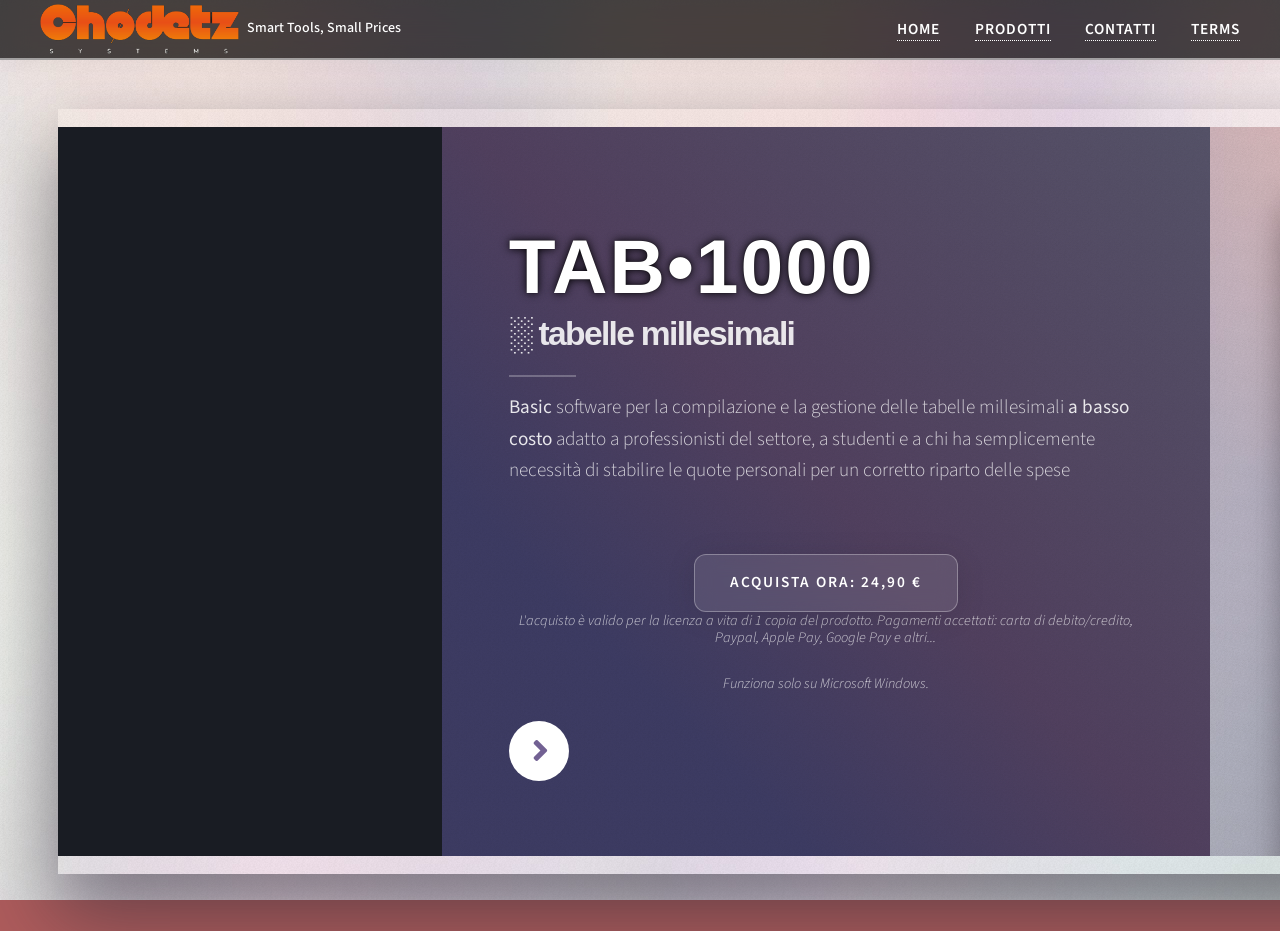
==== commit e9bfc9c9: "Update index.html" ====
--- a/index.html
+++ b/index.html
@@ -55,7 +55,7 @@
 									<div class="container-bottone">
     										<a href="https://chodetz.lemonsqueezy.com/checkout/buy/0752b431-9ad6-41d4-b6d0-43c88e50f97e?embed=1" class="button-glass lemonsqueezy-button">ACQUISTA ORA: 24,90 €</a>
 									</div>
-									<p class="testo-micro" style="text-align: center !important;"><small><i>L'acquisto è valido per la licenza a vita di 1 copia del prodotto. Pagamenti accettati: carta di debito/credito, Paypal, Apple Pay, Google Pay.</i></small></p>
+									<p class="testo-micro" style="text-align: center !important;"><small><i>L'acquisto è valido per la licenza a vita di 1 copia del prodotto. Pagamenti accettati: carta di debito/credito, Paypal, Apple Pay, Google Pay e altri...</i></small></p>
 									<p class="testo-micro" style="text-align: center !important;"><small><i>Funziona solo su Microsoft Windows.</i></small></p>
 									<ul class="actions">
 										<li><a href="#first" class="button primary color1 circle icon solid fa-angle-right">Next</a></li>
--- a/assets/css/main.css
+++ b/assets/css/main.css
@@ -3699,15 +3699,15 @@
     top: 0;
     left: 0;
     width: 100%;
-    height: 64px;
-    padding: 0 20px; /* Spazio ai lati interni della barra */
+    height: 80px;
+    padding: 0 30px; /* Spazio ai lati interni della barra */
     
     display: flex;
     align-items: center;
     justify-content: space-between; /* Logo a sinistra, menu a destra */
     
     /* SFONDO: Qui puoi scegliere un colore solido o una sfumatura */
-    background-color: #16bc7a; 
+    background-color: #000000; 
     box-shadow: 0 2px 10px rgba(0,0,0,0.1); /* Ombra leggera per dare profondità */
     
     z-index: 10000;
@@ -3734,7 +3734,7 @@
 
 .menu-placeholder ul li a {
     text-decoration: none;
-    color: #333;
+    color: #000000;
     font-weight: bold;
     font-size: 0.9rem;
     text-transform: uppercase;
--- a/assets/css/logo.css
+++ b/assets/css/logo.css
@@ -5,7 +5,7 @@
 }
 
 .brand img {
-  height: 28px;
+  height: 50px;
 }
 
 .tagline {
